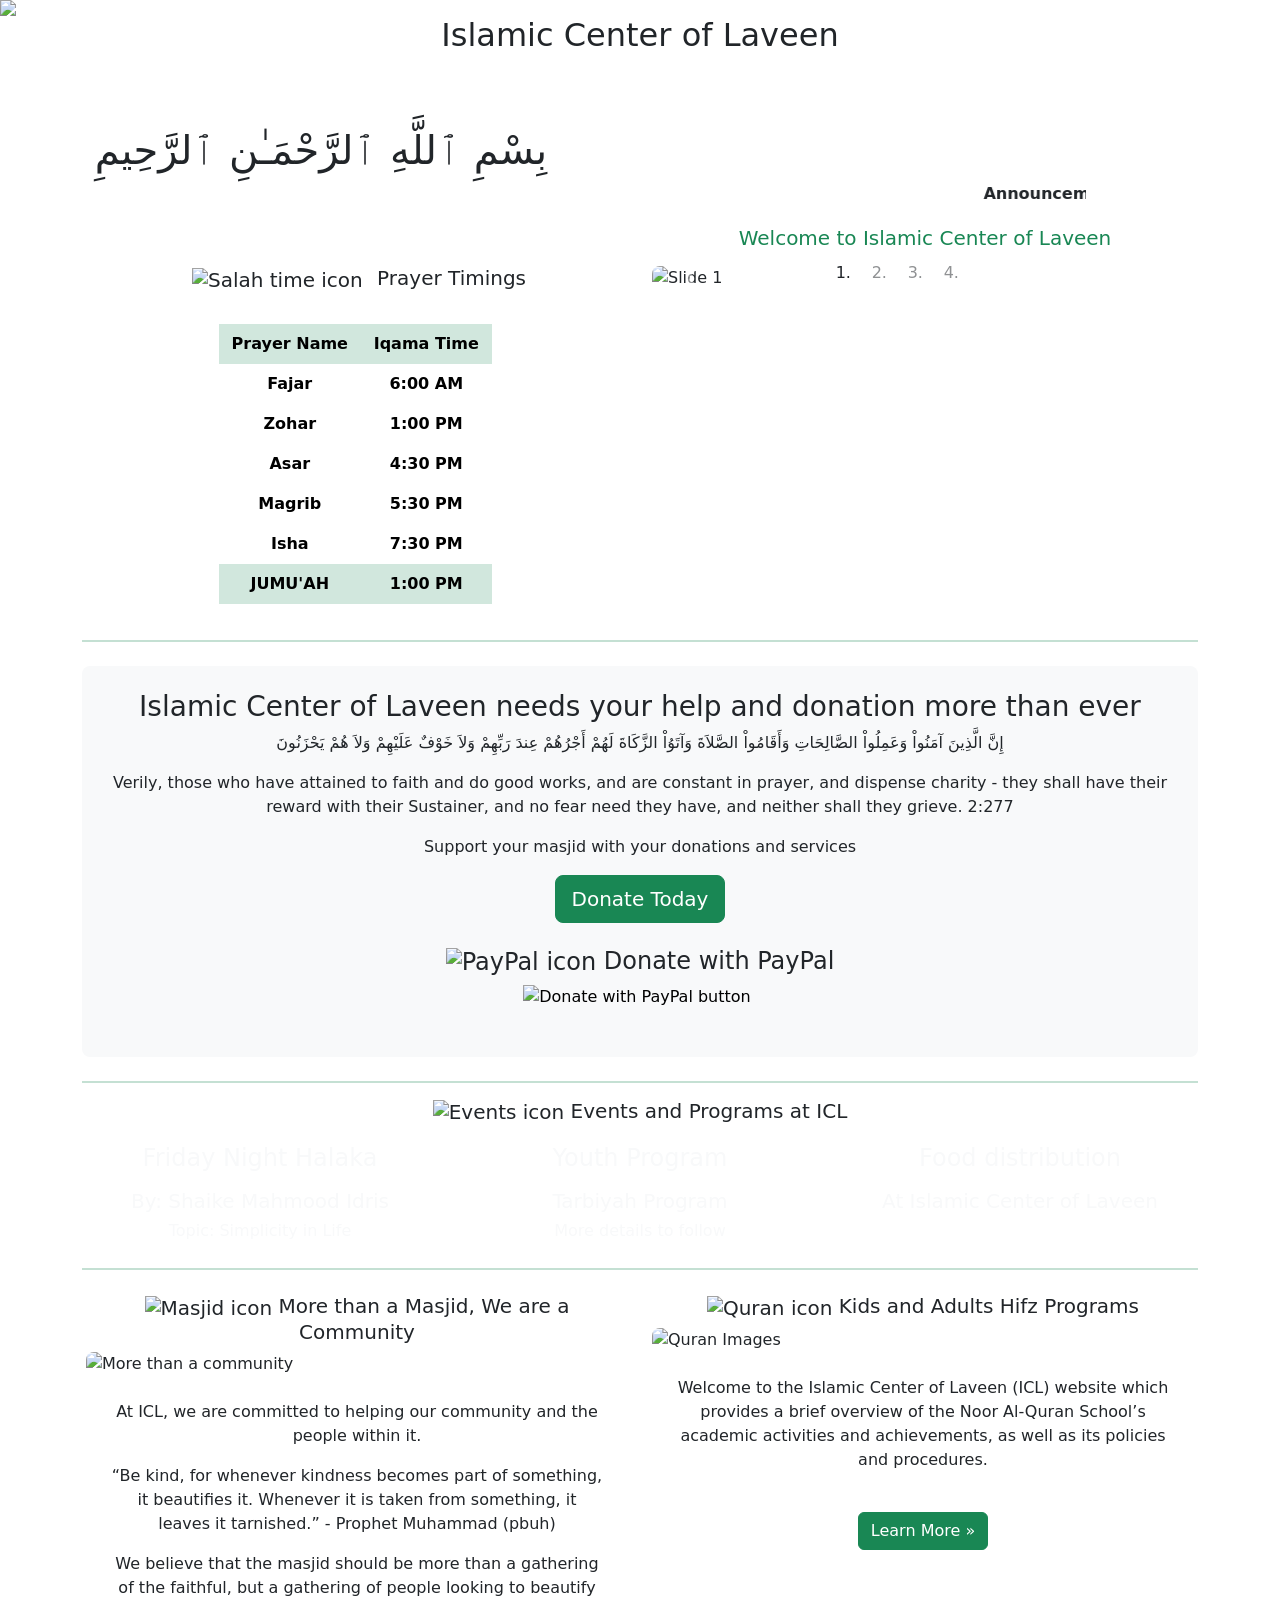
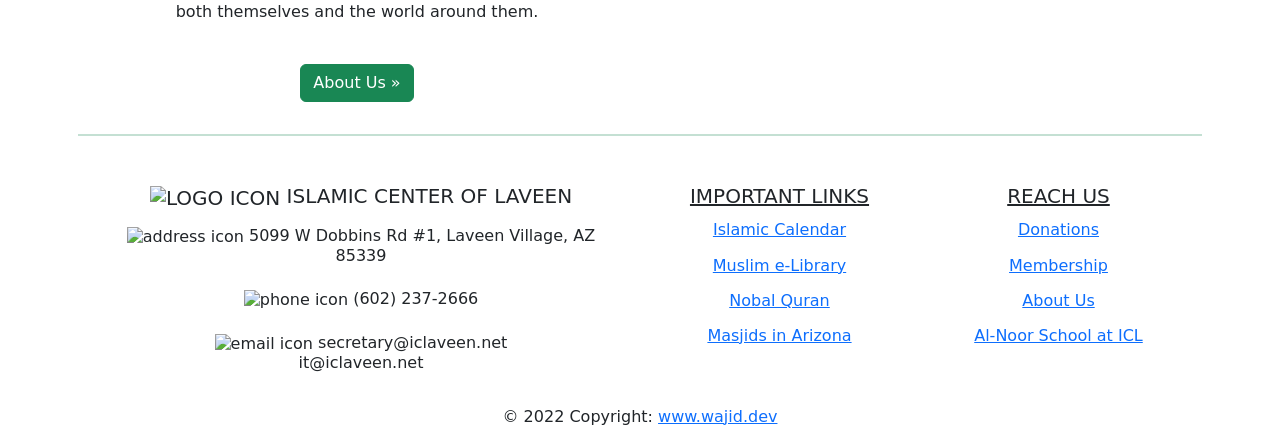
==== index.html @ 24e3ed31 "v1 changes" ====
<!DOCTYPE html>
<html lang="en">

<head>
    <meta charset="utf-8">
    <meta name="viewport" content="width=device-width, initial-scale=1">
    <title>ICL:Home</title>
    <link rel="stylesheet" href="css/style.css" />
    <link href="https://cdn.jsdelivr.net/npm/bootstrap@5.0.2/dist/css/bootstrap.min.css" rel="stylesheet">
    <script src="https://cdn.jsdelivr.net/npm/bootstrap@5.0.2/dist/js/bootstrap.bundle.min.js"></script>
    <!-- jquery file -->
    <script src="https://ajax.googleapis.com/ajax/libs/jquery/3.5.1/jquery.min.js"></script>
    <!-- jquery-hijri-date file -->
    <script src="js/node_modules/jquery-hijri-date/jquery.hijri.date.min.js"></script>
    <!-- my JS file-->
    <script src="js/myjs.js"></script>
    <script src="js/prayerTime.js"></script>
    <meta http-equiv="Cache-Control" content="no-cache, no-store, must-revalidate" />
    <meta http-equiv="Pragma" content="no-cache" />
    <meta http-equiv="Expires" content="0" />


</head>

<body>
    <div class="nav-body">
        <div href="index.html" class="navbar-brand">
            <img class="logo mx-auto d-block" src="images/logo.jpg">
        </div>
        <div>
            <h2 class="text-center logo-text">Islamic Center of Laveen </h2>
        </div>
        <div class="m-2">
            <nav class="navbar navbar-expand-lg  navbar-dark bg-transparent">
                <div class="container-fluid">
                    <button type="button" class="navbar-toggler mx-auto" data-bs-toggle="collapse"
                        data-bs-target="#navbarCollapse">
                        <span class="navbar-toggler-icon"></span>
                    </button>
                    <div class="collapse navbar-collapse" id="navbarCollapse">
                        <div class="navbar-nav mx-auto ">
                            <a href="index.html" class="nav-item nav-link text-center  px-3 active">Home</a>
                            <a href="Education.html" class="nav-item nav-link text-center px-3 active">Education</a>
                            <a href="Events.html" class="nav-item nav-link  text-center px-3 active">Events</a>
                            <a href="Donation.html" class="nav-item nav-link text-center px-3 active">Donations</a>
                            <a href="Contactus.html" class="nav-item nav-link text-center bg-green px-3 active">Contact
                                Us</a>
                            <a href="Construction.html"
                                class="nav-item nav-link text-center bg-green px-3 active">Construction Updates</a>
                            </a>
                        </div>
                    </div>
                </div>
            </nav>
        </div>
    </div>

    <div class="container">

        <div class="bismi">
            <h1> بِسْمِ ٱللَّهِ ٱلرَّحْمَـٰنِ ٱلرَّحِيمِ </h1>
        </div>

        <div class="my-2">
            <marquee class="news" width="90%" direction="left" height="25px" scrollamount="5">
                <div>
                    <b class="text-red">Announcements:</b>
                    1. Friday Night Halaka every Friday after Isha
                    2. Youth Program this Saturday
                    3. There is a change in Iqama times
                </div>
            </marquee>
        </div>
    </div>
    <div class="container-lg my-2">
        <div class="row">

            <div class="col-md-6">
                <div class="w-60 h-100 rounded-3 ">
                    <div class="py-1">
                        <!-- Hijiri Date jquery element-->
                        <div class="date text-center my-date py-2"></div>
                        <div class="date text-center" id="today-date"></div>

                        <h5 class="text-center py-4">
                            <img src="images/time.png" class="icon px-2" alt="Salah time icon">
                            Prayer Timings
                        </h5>

                        <div class="col-md-6 mx-auto">
                            <table class="table table-borderless text-center ">
                                <thead>
                                    <tr class="table-success">
                                        <th>Prayer Name</th>
                                        <th>Iqama Time</th>
                                    </tr>
                                </thead>
                                <tbody>
                                    <tr>
                                        <th>Fajar</th>
                                        <th id="fazar"></th>
                                    </tr>
                                    <tr>
                                        <th>Zohar</th>
                                        <th id="zohar"></th>
                                    </tr>
                                    <tr>
                                        <th>Asar</th>
                                        <th id="asar"></th>
                                    </tr>
                                    <tr>
                                        <th>Magrib</th>
                                        <th id="magrib"></th>
                                    </tr>
                                    <tr>
                                        <th>Isha</th>
                                        <th id="isha"></th>
                                    </tr>
                                    <tr class="table-success">
                                        <th>JUMU'AH </th>
                                        <th>1:00 PM</th>
                                    </tr>
                                </tbody>
                            </table>
                        </div>
                    </div>
                </div>

            </div>

            <div class="col-md-6">
                <div class="w-60 h-100 rounded-3 ">
                    <h5 class="text-center text-success py-1 ">
                        <span class="double">Welcome to Islamic Center of Laveen</span>
                    </h5>
                    <div class="py-1">
                        <div id="myCarousel" class="carousel slide" data-bs-ride="carousel">
                            <!-- Carousel indicators -->
                            <ol class="carousel-indicators">
                                <li data-bs-target="#myCarousel" data-bs-slide-to="0" class="active"></li>
                                <li data-bs-target="#myCarousel" data-bs-slide-to="1"></li>
                                <li data-bs-target="#myCarousel" data-bs-slide-to="2"></li>
                                <li data-bs-target="#myCarousel" data-bs-slide-to="3"></li>
                            </ol>

                            <!-- Wrapper for carousel items -->
                            <div class="carousel-inner">
                                <div class="carousel-item  active">
                                    <img src="masjid-pics/slide1.jpeg" class="d-block w-100 slide rounded-3"
                                        alt="Slide 1">
                                    <h3 class="carousel-caption shadow-sm p-3 mb-5 bg-light text-dark rounded">Daily
                                        Five
                                        Time
                                        Paryers </h3>
                                </div>
                                <div class="carousel-item">
                                    <img src="masjid-pics/slide2.jpeg" class="d-block  w-100 slide rounded-3"
                                        alt="Slide 2">
                                    <h3 class="carousel-caption shadow-sm p-3 mb-5 bg-light text-dark rounded"> Kids and
                                        Adults
                                        Quran Hifz Programs </h3>
                                </div>
                                <div class="carousel-item">
                                    <img src="masjid-pics/slide3.jpeg" class="d-block  w-100 slide rounded-3"
                                        alt="Slide 3">
                                    <h3 class="carousel-caption shadow-sm p-3 mb-5 bg-light text-dark rounded"> Sunday
                                        School
                                    </h3>
                                </div>
                                <div class="carousel-item">
                                    <img src="masjid-pics/slide4.jpeg" class="d-block  w-100 slide rounded-3"
                                        alt="Slide 4">
                                    <h3 class="carousel-caption shadow-sm p-3 mb-5 bg-light text-dark rounded">
                                        Dedicated
                                        Imam
                                    </h3>
                                </div>
                            </div>

                            <!-- Carousel controls -->
                            <a class="carousel-control-prev" href="#myCarousel" data-bs-slide="prev">
                                <span class="carousel-control-prev-icon"></span>
                            </a>
                            <a class="carousel-control-next" href="#myCarousel" data-bs-slide="next">
                                <span class="carousel-control-next-icon"></span>
                            </a>
                        </div>
                    </div>
                </div>
            </div>

        </div>
        <hr class="bg-danger border-2 border-top border-success">
    </div>

    <div class="container">
        <div class="p-4 my-4 bg-light rounded-3">
            <h3 class="text-center">Islamic Center of Laveen needs your help and donation more than ever</h3>
            <p class="text-center"> إِنَّ الَّذِينَ آمَنُواْ وَعَمِلُواْ الصَّالِحَاتِ وَأَقَامُواْ الصَّلاَةَ وَآتَوُاْ
                الزَّكَاةَ لَهُمْ أَجْرُهُمْ عِندَ رَبِّهِمْ وَلاَ خَوْفٌ عَلَيْهِمْ وَلاَ هُمْ يَحْزَنُونَ</p>
            <p class="text-center">Verily, those who have attained to faith and do good works, and are constant in
                prayer, and dispense charity - they shall have their reward with their Sustainer, and no fear need they
                have, and neither shall they grieve. 2:277</p>
            <p class="text-center"> Support your masjid with your donations and services</p>
            <div class="col text-center">
                <a href="https://us.mohid.co/az/phoenix/icnev/masjid/online/donation" target="_blank"
                    class="btn btn-success btn-lg">Donate
                    Today</a>
            </div>
            <div class="row p-4">
                <h4 class="text-center">
                    <img src="images/paypal.png" class="icon" alt="PayPal icon">
                    Donate with PayPal
                </h4>
                <div class="text-center">
                    <form action="https://www.paypal.com/cgi-bin/webscr" method="post" target="_top">

                        <!-- Saved buttons use the "secure click" command -->
                        <input type="hidden" name="cmd" value="_s-xclick">

                        <!-- Saved buttons are identified by their button IDs -->
                        <input type="hidden" name="hosted_button_id" value="108117">

                        <!-- Saved buttons display an appropriate button image. -->
                        <input type="image" src="https://www.paypalobjects.com/en_US/i/btn/btn_donateCC_LG.gif"
                            border="0" name="submit" title="PayPal - The safer, easier way to pay online!"
                            alt="Donate with PayPal button" />
                        <img alt="" border="0" src="https://www.paypal.com/en_US/i/scr/pixel.gif" width="1"
                            height="1" />

                    </form>
                </div>
            </div>
        </div>
        <hr class="bg-danger border-2 border-top border-success">
    </div>

    <!-- Event details -->
    <div class="container ">
        <!--Row with three equal columns-->
        <div class="row">
            <h5 class="text-center">
                <img src="images/events.png" class="icon" alt="Events icon">
                Events and Programs at ICL
            </h5>
            <div class="col-lg-4 p-1">
                <div class=" colum-1">
                    <div class="text-center text-light">
                        <h4 class="p-2">Friday Night Halaka</h4>
                        <p class="h5">By: Shaike Mahmood Idris</p>
                        <p class="h6">Topic: Simplicity in Life</p>
                        <div class="h5" id="nextFriday"></div>
                    </div>
                </div>
            </div>
            <div class="col-lg-4 p-1">
                <div class="colum-2">
                    <div class="text-center text-light">
                        <h4 class="p-2">Youth Program</h4>
                        <p class="h5">Tarbiyah Program</p>
                        <p class="h6">More details to follow</p>
                        <div class="h5" id="nextSaturday"></div>
                    </div>
                </div>
            </div>
            <div class="col-lg-4 p-1">
                <div class="colum-1 ">
                    <div class="text-center text-light">
                        <h4 class="p-2">Food distribution</h4>
                        <p class="h5">At Islamic Center of Laveen</p>

                        <div class="h5" id="nextSunday"></div>
                    </div>
                </div>
            </div>
        </div>
        <hr class="bg-danger border-2 border-top border-success">
    </div>

    <div class="container p-2">
        <div class="row g-4 px-2">

            <div class="col-md-6 ">
                <h5 class="text-center">
                    <img src="images/mosque.png" class="icon" alt="Masjid icon">
                    More than a Masjid, We are a Community
                </h5>
                <img src="masjid-pics/slide2.jpeg" class="img-fluid rounded-3" alt="More than a community">
                <div class="text-center g-4 p-4">
                    <p>At ICL, we are committed to helping our community and the people within it. </p>
                    <p>“Be kind, for whenever kindness becomes part of something, it beautifies it. Whenever it is taken
                        from something, it leaves it tarnished.” - Prophet Muhammad (pbuh)</p>
                    <p>We believe that the masjid should be more than a gathering of the faithful, but a gathering of
                        people
                        looking to beautify both themselves and the world around them.</p>
                </div>

                <div class="col text-center">
                    <p><a href="AboutUs.html" class="btn btn-success">About Us &raquo;</a></p>
                </div>
            </div>

            <div class="col-md-6 ">
                <h5 class="text-center">
                    <img src="images/quranicon.png" class="icon" alt="Quran icon">
                    Kids and Adults Hifz Programs
                </h5>
                <img src="masjid-pics/quran.jpeg" class="img-fluid rounded-3" alt="Quran Images">
                <div class="text-center g-4 p-4">
                    <p>Welcome to the Islamic Center of Laveen (ICL) website which provides a brief overview of the Noor
                        Al-Quran School’s academic
                        activities and achievements, as well as its policies and procedures.</p>
                </div>
                <div class="col text-center">
                    <p><a href="Education.html" class="btn btn-success">Learn More &raquo;</a></p>
                </div>
            </div>

        </div>
        <hr class="bg-danger border-2 border-top border-success">
    </div>

    <div class="container foot">
        <!-- Footer -->
        <footer class="page-footer font-small blue pt-4">

            <!-- Footer Links -->
            <div class="container-fluid text-center text-md-left">

                <button onclick="topFunction()" id="myBtn" title="Go to top">Top</button>

                <!-- Grid row -->
                <div class="row">

                    <!-- Grid column -->
                    <div class="col-md-6 mt-md-0 mt-3">

                        <!-- Content -->
                        <h5 class="text-uppercase ">
                            <img src="images/logo.jpg" class="fimage" alt="logo icon">
                            Islamic Center of Laveen
                        </h5>
                        <p class="h6 p-2">
                            <img src="images/address.png" class="fimage" alt="address icon">
                            5099 W Dobbins Rd #1, Laveen Village, AZ 85339
                        </p>
                        <p class="h6 p-2">
                            <img src="images/phone.png" class="fimage" alt="phone icon">
                            (602) 237-2666
                        </p>
                        <p class="h6 p-2">
                            <img src="images/email.png" class="fimage" alt="email icon">
                            secretary@iclaveen.net </br> it@iclaveen.net
                        </p>

                    </div>
                    <!-- Grid column -->

                    <hr class="clearfix w-100 d-md-none pb-3">

                    <!-- Grid column -->
                    <div class="col-md-3 mb-md-0 mb-3">

                        <!-- Links -->
                        <h5 class="text-uppercase text-decoration-underline">Important links</h5>

                        <ul class="list-unstyled">
                            <li class="p-1 h6">
                                <a class="flink" href="https://www.islamicfinder.org/islamic-calendar/">Islamic
                                    Calendar</a>
                            </li>
                            <li class="p-1 h6">
                                <a class="flink" href="https://www.muslim-library.com/?lang=English">Muslim
                                    e-Library</a>
                            </li>
                            <li class="p-1 h6">
                                <a class="flink" href="https://quran.com/">Nobal Quran</a>
                            </li>
                            <li class="p-1 h6">
                                <a class="flink"
                                    href="https://www.azmuslims.org/list-of-mosques-in-arizona.html">Masjids in
                                    Arizona</a>
                            </li>
                        </ul>

                    </div>
                    <!-- Grid column -->

                    <!-- Grid column -->
                    <div class="col-md-3 mb-md-0 mb-3">

                        <!-- Links -->
                        <h5 class="text-uppercase text-decoration-underline">Reach Us</h5>

                        <ul class="list-unstyled">
                            <li class="p-1 h6">
                                <a class="flink" href="Donation.html">Donations</a>
                            </li>
                            <li class="p-1 h6">
                                <a class="flink" href="Membership.html">Membership</a>
                            </li>
                            <li class="p-1 h6">
                                <a class="flink" href="AboutUs.html">About Us</a>
                            </li>
                            <li class="p-1 h6">
                                <a class="flink" href="Education.html">Al-Noor School at ICL </a>
                            </li>
                        </ul>

                    </div>
                    <!-- Grid column -->

                </div>
                <!-- Grid row -->

            </div>
            <!-- Footer Links -->

            <!-- Copyright -->
            <div class="footer-copyright text-center py-3">© 2022 Copyright:
                <a href="https://Wajid.dev/"> www.wajid.dev</a>
            </div>
            <!-- Copyright -->

        </footer>
        <!-- Footer -->
    </div>

</body>

</html>
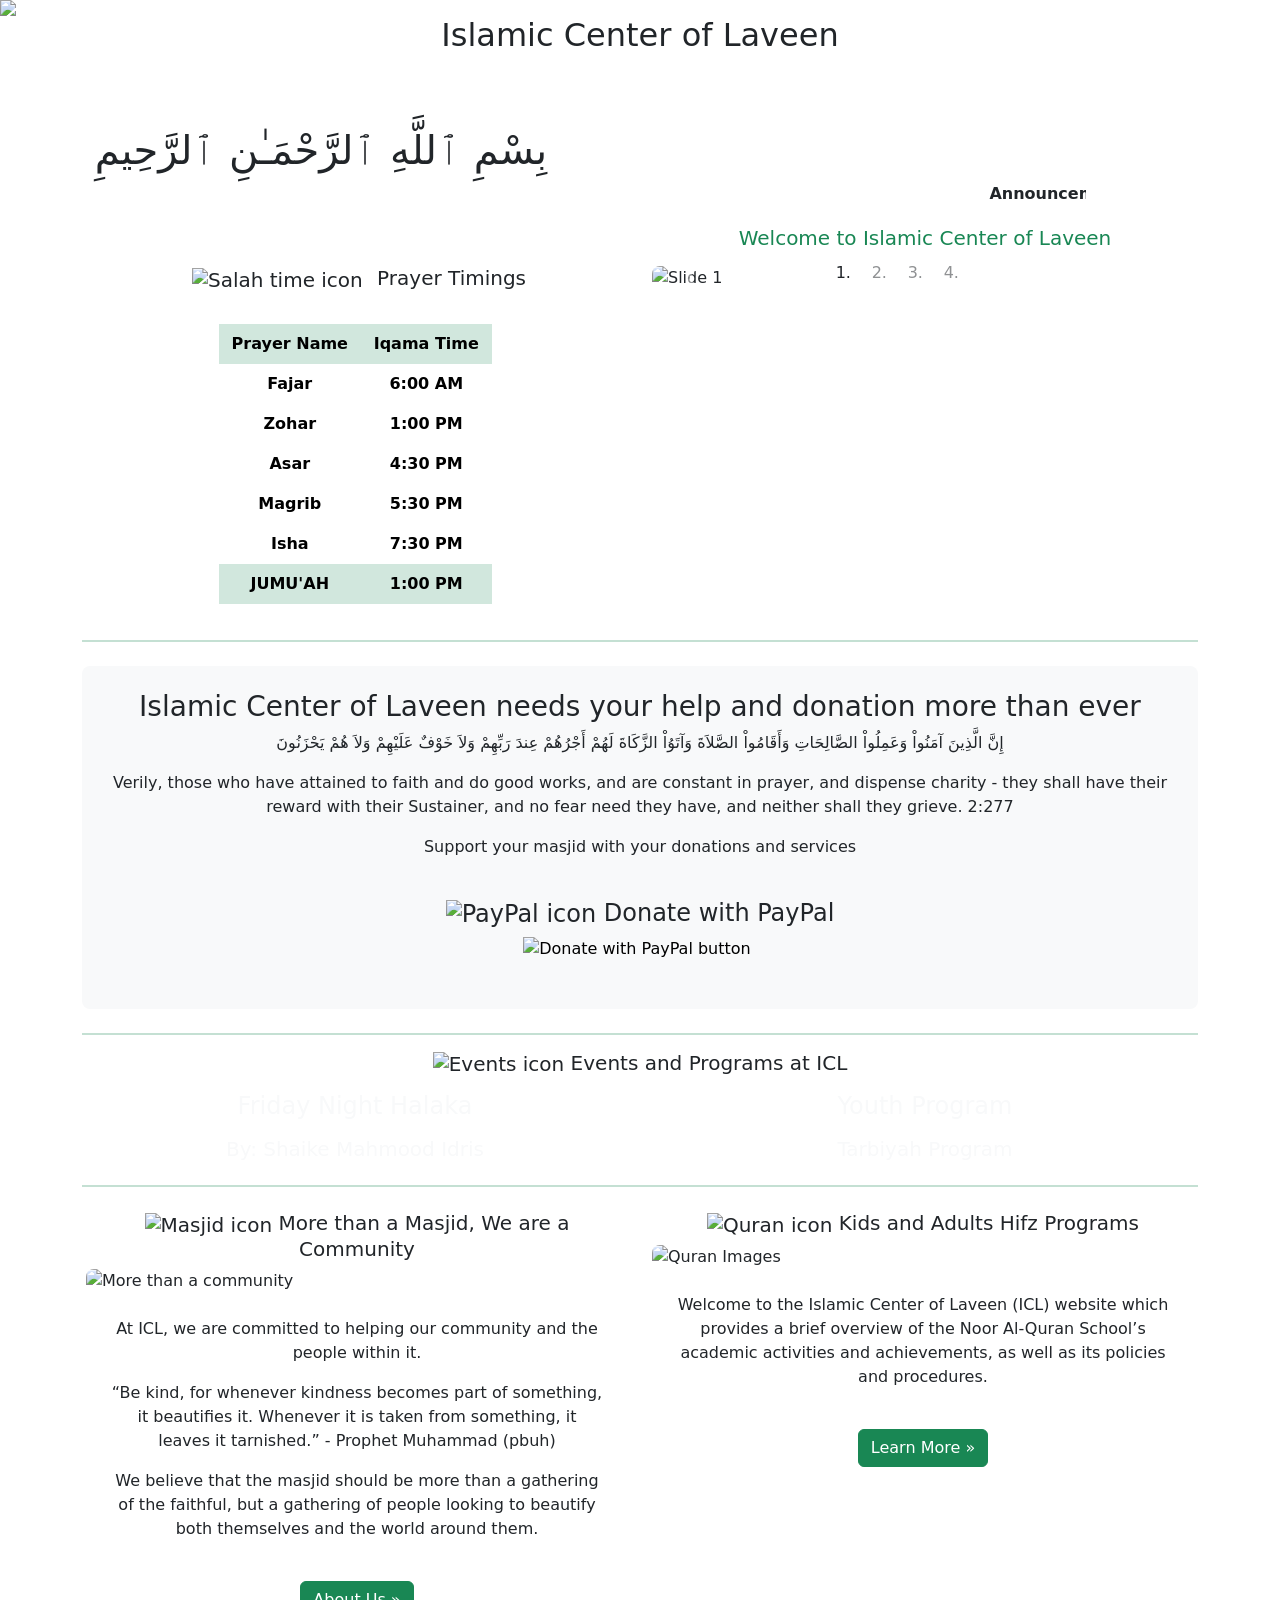
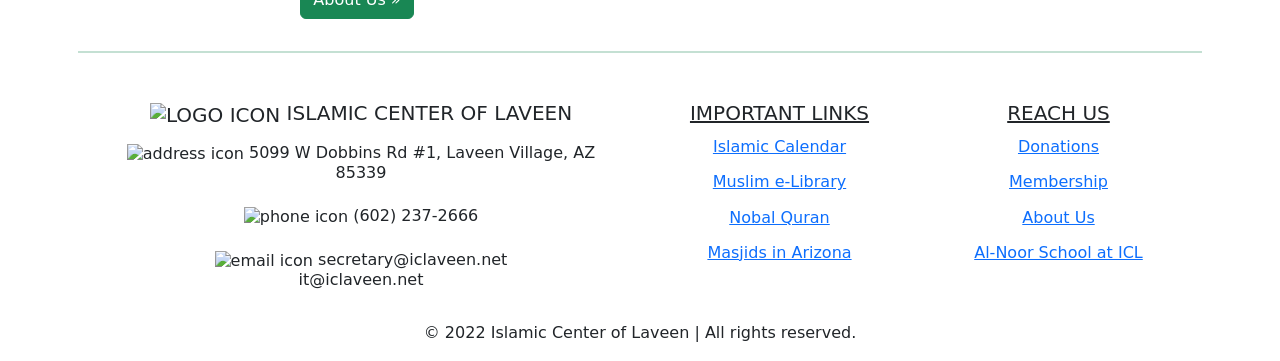
==== commit fe354e3b: "copy right footer changes and removing mohid section from main screen" ====
--- a/index.html
+++ b/index.html
@@ -202,11 +202,6 @@
                 prayer, and dispense charity - they shall have their reward with their Sustainer, and no fear need they
                 have, and neither shall they grieve. 2:277</p>
             <p class="text-center"> Support your masjid with your donations and services</p>
-            <div class="col text-center">
-                <a href="https://us.mohid.co/az/phoenix/icnev/masjid/online/donation" target="_blank"
-                    class="btn btn-success btn-lg">Donate
-                    Today</a>
-            </div>
             <div class="row p-4">
                 <h4 class="text-center">
                     <img src="images/paypal.png" class="icon" alt="PayPal icon">
@@ -243,33 +238,21 @@
                 <img src="images/events.png" class="icon" alt="Events icon">
                 Events and Programs at ICL
             </h5>
-            <div class="col-lg-4 p-1">
+            <div class="col-md-6">
                 <div class=" colum-1">
                     <div class="text-center text-light">
                         <h4 class="p-2">Friday Night Halaka</h4>
                         <p class="h5">By: Shaike Mahmood Idris</p>
-                        <p class="h6">Topic: Simplicity in Life</p>
                         <div class="h5" id="nextFriday"></div>
                     </div>
                 </div>
             </div>
-            <div class="col-lg-4 p-1">
+            <div class="col-md-6">
                 <div class="colum-2">
                     <div class="text-center text-light">
                         <h4 class="p-2">Youth Program</h4>
                         <p class="h5">Tarbiyah Program</p>
-                        <p class="h6">More details to follow</p>
                         <div class="h5" id="nextSaturday"></div>
-                    </div>
-                </div>
-            </div>
-            <div class="col-lg-4 p-1">
-                <div class="colum-1 ">
-                    <div class="text-center text-light">
-                        <h4 class="p-2">Food distribution</h4>
-                        <p class="h5">At Islamic Center of Laveen</p>
-
-                        <div class="h5" id="nextSunday"></div>
                     </div>
                 </div>
             </div>
@@ -417,8 +400,7 @@
             <!-- Footer Links -->
 
             <!-- Copyright -->
-            <div class="footer-copyright text-center py-3">© 2022 Copyright:
-                <a href="https://Wajid.dev/"> www.wajid.dev</a>
+            <div class="footer-copyright text-center py-3">© 2022 Islamic Center of Laveen | All rights reserved.
             </div>
             <!-- Copyright -->
 
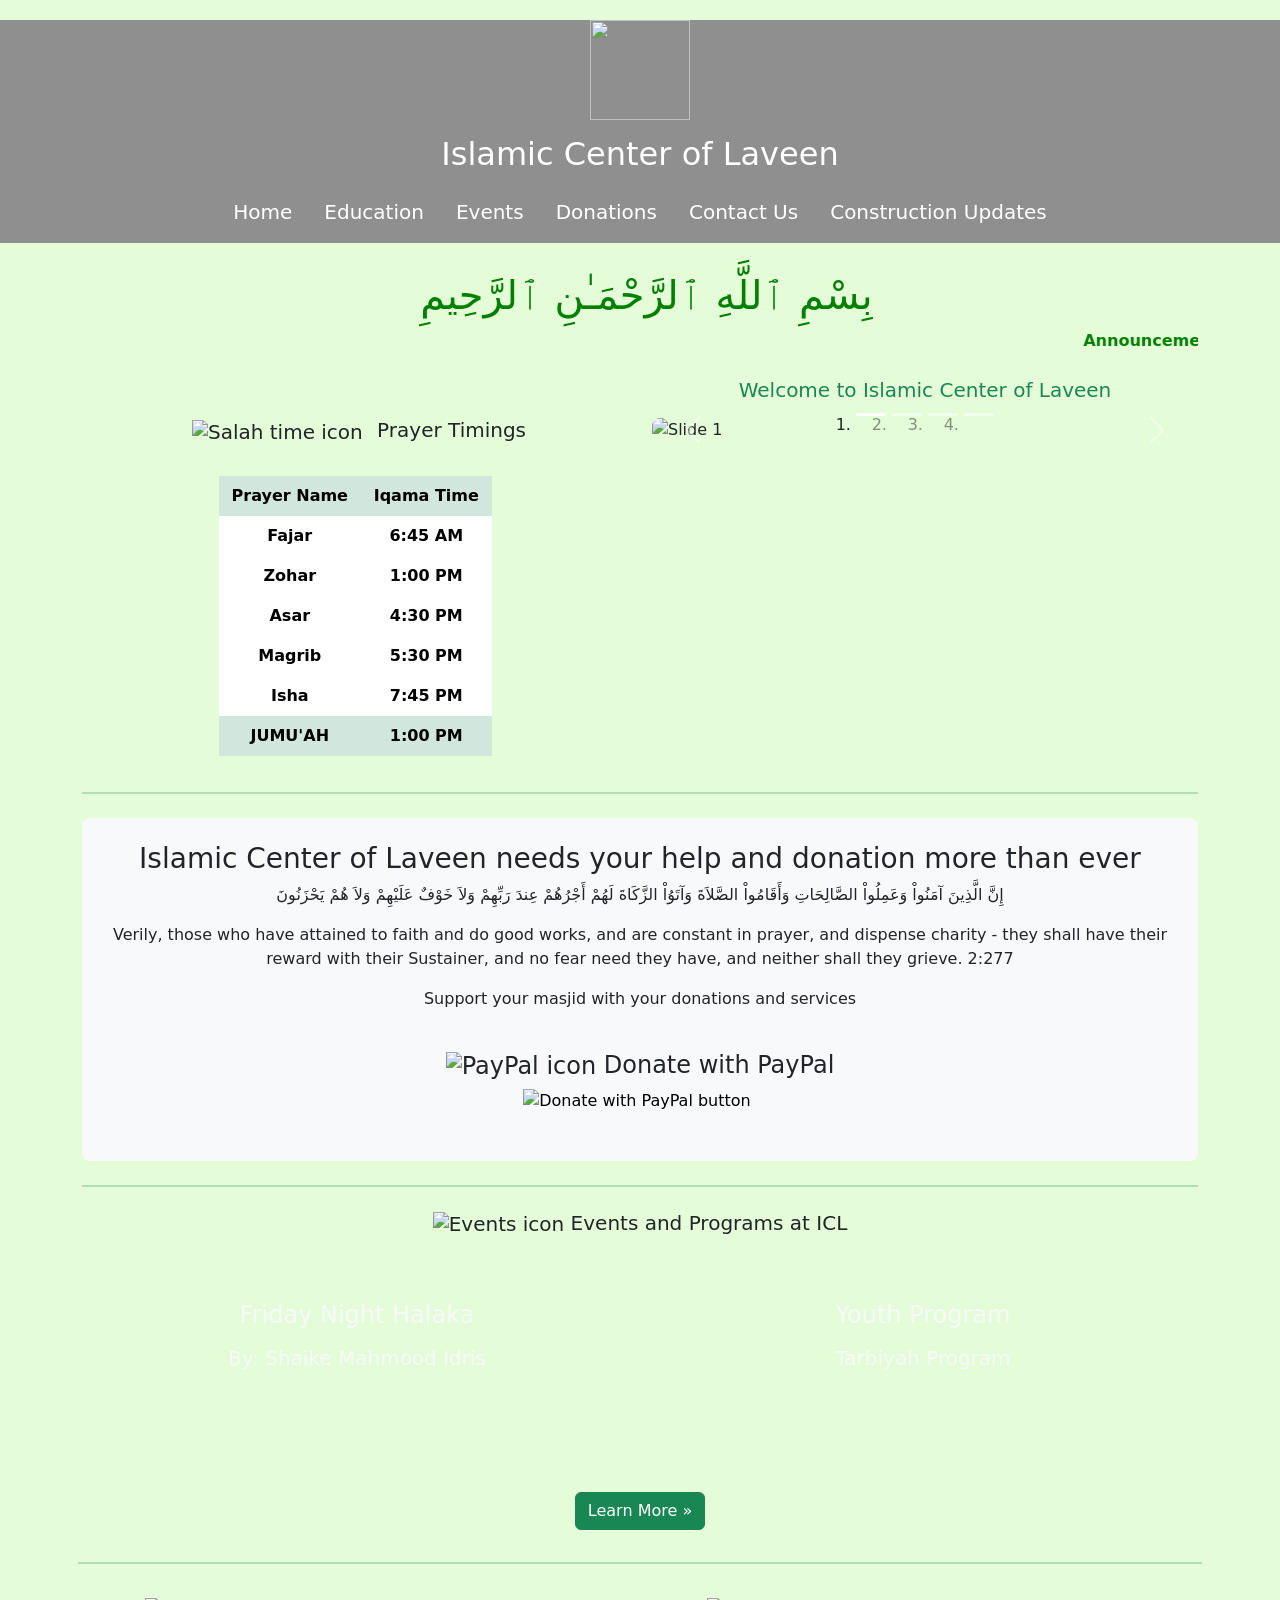
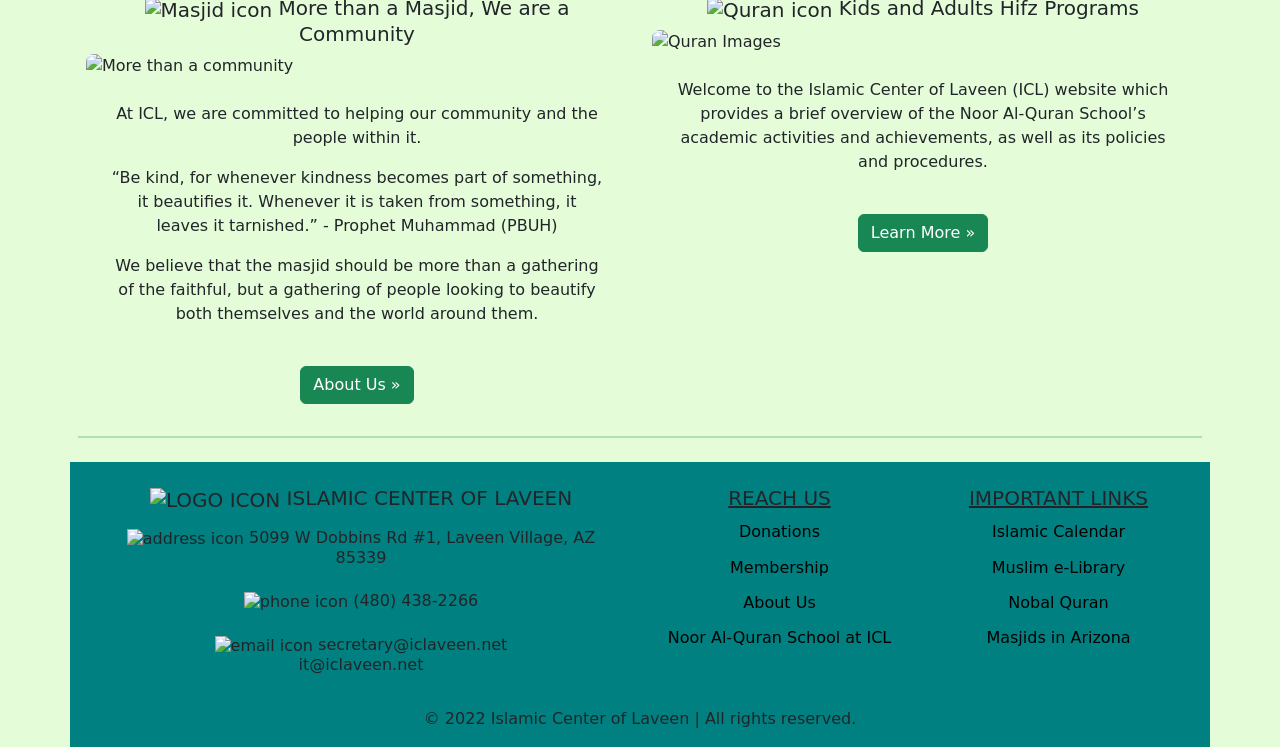
==== commit f08e1326: "Masjid lite website live" ====
--- a/index.html
+++ b/index.html
@@ -10,15 +10,14 @@
     <script src="https://cdn.jsdelivr.net/npm/bootstrap@5.0.2/dist/js/bootstrap.bundle.min.js"></script>
     <!-- jquery file -->
     <script src="https://ajax.googleapis.com/ajax/libs/jquery/3.5.1/jquery.min.js"></script>
-    <!-- jquery-hijri-date file -->
+    <!-- jquery-hijra-date file -->
     <script src="js/node_modules/jquery-hijri-date/jquery.hijri.date.min.js"></script>
     <!-- my JS file-->
     <script src="js/myjs.js"></script>
     <script src="js/prayerTime.js"></script>
     <meta http-equiv="Cache-Control" content="no-cache, no-store, must-revalidate" />
     <meta http-equiv="Pragma" content="no-cache" />
-    <meta http-equiv="Expires" content="0" />
-
+    <meta http-equiv="Expires" content="-1" />
 
 </head>
 
@@ -43,11 +42,8 @@
                             <a href="Education.html" class="nav-item nav-link text-center px-3 active">Education</a>
                             <a href="Events.html" class="nav-item nav-link  text-center px-3 active">Events</a>
                             <a href="Donation.html" class="nav-item nav-link text-center px-3 active">Donations</a>
-                            <a href="Contactus.html" class="nav-item nav-link text-center bg-green px-3 active">Contact
-                                Us</a>
-                            <a href="Construction.html"
-                                class="nav-item nav-link text-center bg-green px-3 active">Construction Updates</a>
-                            </a>
+                            <a href="Contactus.html" class="nav-item nav-link text-center bg-green px-3 active">Contact Us</a>
+                            <a href="Construction.html" class="nav-item nav-link text-center bg-green px-3 active">Construction Updates</a>
                         </div>
                     </div>
                 </div>
@@ -65,12 +61,13 @@
             <marquee class="news" width="90%" direction="left" height="25px" scrollamount="5">
                 <div>
                     <b class="text-red">Announcements:</b>
-                    1. Friday Night Halaka every Friday after Isha
-                    2. Youth Program this Saturday
+                    1. Halaka every Friday after Isha
+                    2. Youth Program every Saturday after Isha
                     3. There is a change in Iqama times
                 </div>
             </marquee>
         </div>
+
     </div>
     <div class="container-lg my-2">
         <div class="row">
@@ -78,7 +75,7 @@
             <div class="col-md-6">
                 <div class="w-60 h-100 rounded-3 ">
                     <div class="py-1">
-                        <!-- Hijiri Date jquery element-->
+                        <!-- Hijra Date jquery element-->
                         <div class="date text-center my-date py-2"></div>
                         <div class="date text-center" id="today-date"></div>
 
@@ -148,32 +145,22 @@
                                 <div class="carousel-item  active">
                                     <img src="masjid-pics/slide1.jpeg" class="d-block w-100 slide rounded-3"
                                         alt="Slide 1">
-                                    <h3 class="carousel-caption shadow-sm p-3 mb-5 bg-light text-dark rounded">Daily
-                                        Five
-                                        Time
-                                        Paryers </h3>
+                                    <h3 class="carousel-caption shadow-sm p-3 mb-5 bg-light text-dark rounded">Daily Five Time Prayers </h3>
                                 </div>
                                 <div class="carousel-item">
                                     <img src="masjid-pics/slide2.jpeg" class="d-block  w-100 slide rounded-3"
                                         alt="Slide 2">
-                                    <h3 class="carousel-caption shadow-sm p-3 mb-5 bg-light text-dark rounded"> Kids and
-                                        Adults
-                                        Quran Hifz Programs </h3>
+                                    <h3 class="carousel-caption shadow-sm p-3 mb-5 bg-light text-dark rounded"> Kids and Adults Quran Hifz Programs </h3>
                                 </div>
                                 <div class="carousel-item">
                                     <img src="masjid-pics/slide3.jpeg" class="d-block  w-100 slide rounded-3"
                                         alt="Slide 3">
-                                    <h3 class="carousel-caption shadow-sm p-3 mb-5 bg-light text-dark rounded"> Sunday
-                                        School
-                                    </h3>
+                                    <h3 class="carousel-caption shadow-sm p-3 mb-5 bg-light text-dark rounded"> Sunday School </h3>
                                 </div>
                                 <div class="carousel-item">
                                     <img src="masjid-pics/slide4.jpeg" class="d-block  w-100 slide rounded-3"
                                         alt="Slide 4">
-                                    <h3 class="carousel-caption shadow-sm p-3 mb-5 bg-light text-dark rounded">
-                                        Dedicated
-                                        Imam
-                                    </h3>
+                                    <h3 class="carousel-caption shadow-sm p-3 mb-5 bg-light text-dark rounded"> Dedicated Imam </h3>
                                 </div>
                             </div>
 
@@ -204,8 +191,7 @@
             <p class="text-center"> Support your masjid with your donations and services</p>
             <div class="row p-4">
                 <h4 class="text-center">
-                    <img src="images/paypal.png" class="icon" alt="PayPal icon">
-                    Donate with PayPal
+                    <img src="images/paypal.png" class="icon" alt="PayPal icon"> Donate with PayPal
                 </h4>
                 <div class="text-center">
                     <form action="https://www.paypal.com/cgi-bin/webscr" method="post" target="_top">
@@ -231,9 +217,9 @@
     </div>
 
     <!-- Event details -->
-    <div class="container ">
+    <div class="container p-2">
         <!--Row with three equal columns-->
-        <div class="row">
+        <div class="row g-4 px-2">
             <h5 class="text-center">
                 <img src="images/events.png" class="icon" alt="Events icon">
                 Events and Programs at ICL
@@ -256,7 +242,12 @@
                     </div>
                 </div>
             </div>
-        </div>
+
+            <div class="col text-center">
+                <p><a href="Events.html" class="btn btn-success">Learn More &raquo;</a></p>
+            </div>
+        </div>
+
         <hr class="bg-danger border-2 border-top border-success">
     </div>
 
@@ -272,7 +263,7 @@
                 <div class="text-center g-4 p-4">
                     <p>At ICL, we are committed to helping our community and the people within it. </p>
                     <p>“Be kind, for whenever kindness becomes part of something, it beautifies it. Whenever it is taken
-                        from something, it leaves it tarnished.” - Prophet Muhammad (pbuh)</p>
+                        from something, it leaves it tarnished.” - Prophet Muhammad (PBUH)</p>
                     <p>We believe that the masjid should be more than a gathering of the faithful, but a gathering of
                         people
                         looking to beautify both themselves and the world around them.</p>
@@ -329,7 +320,7 @@
                         </p>
                         <p class="h6 p-2">
                             <img src="images/phone.png" class="fimage" alt="phone icon">
-                            (602) 237-2666
+                            (480) 438-2266
                         </p>
                         <p class="h6 p-2">
                             <img src="images/email.png" class="fimage" alt="email icon">
@@ -340,6 +331,29 @@
                     <!-- Grid column -->
 
                     <hr class="clearfix w-100 d-md-none pb-3">
+                     <!-- Grid column -->
+                     <div class="col-md-3 mb-md-0 mb-3">
+
+                        <!-- Links -->
+                        <h5 class="text-uppercase text-decoration-underline">Reach Us</h5>
+
+                        <ul class="list-unstyled">
+                            <li class="p-1 h6">
+                                <a class="flink" href="Donation.html">Donations</a>
+                            </li>
+                            <li class="p-1 h6">
+                                <a class="flink" href="Membership.html">Membership</a>
+                            </li>
+                            <li class="p-1 h6">
+                                <a class="flink" href="AboutUs.html">About Us</a>
+                            </li>
+                            <li class="p-1 h6">
+                                <a class="flink" href="Education.html">Noor Al-Quran School at ICL </a>
+                            </li>
+                        </ul>
+
+                    </div>
+                    <!-- Grid column -->
 
                     <!-- Grid column -->
                     <div class="col-md-3 mb-md-0 mb-3">
@@ -369,30 +383,6 @@
                     </div>
                     <!-- Grid column -->
 
-                    <!-- Grid column -->
-                    <div class="col-md-3 mb-md-0 mb-3">
-
-                        <!-- Links -->
-                        <h5 class="text-uppercase text-decoration-underline">Reach Us</h5>
-
-                        <ul class="list-unstyled">
-                            <li class="p-1 h6">
-                                <a class="flink" href="Donation.html">Donations</a>
-                            </li>
-                            <li class="p-1 h6">
-                                <a class="flink" href="Membership.html">Membership</a>
-                            </li>
-                            <li class="p-1 h6">
-                                <a class="flink" href="AboutUs.html">About Us</a>
-                            </li>
-                            <li class="p-1 h6">
-                                <a class="flink" href="Education.html">Al-Noor School at ICL </a>
-                            </li>
-                        </ul>
-
-                    </div>
-                    <!-- Grid column -->
-
                 </div>
                 <!-- Grid row -->
 
--- a/css/style.css
+++ b/css/style.css
@@ -0,0 +1,183 @@
+body {
+  /*white back gound*/
+  background-color: #e4fdd8 !important;
+  /*green back gound*/
+  /*background-color: #a7c957; */
+  /* background-color:lightgrey; */
+
+
+}
+
+/* LOGO */
+.logo {
+  position: relative;
+  display: block;
+  width: 100px;
+  height: 100px;
+  margin-top: 20px;
+  margin-bottom: 15px;
+  margin-right: 20px;
+}
+
+.logo-text {
+  color: white;
+  text-align: center;
+  position: relative;
+
+}
+
+.logo-maintext {
+
+  color: white;
+  position: relative;
+
+}
+
+.short-nav {
+  position: relative;
+  text-align: center;
+  color: white;
+  font-size: 18Px;
+  padding-top: 20px;
+  padding-bottom: 20px;
+}
+
+.icon {
+  height: 30px;
+  width: 40px;
+  position: relative;
+
+}
+
+.fimage {
+  height: 25px;
+  width: 30px;
+  position: relative;
+}
+
+.colum-1 {
+  background-image: url("../images/colum1.jpeg");
+  height: 200px;
+  padding-top: 25px;
+  border-radius: 15px 15px 15px 15px;
+}
+
+.colum-2 {
+  background-image: url("../images/colum1.jpeg");
+  height: 200px;
+  padding-top: 25px;
+  border-radius: 15px 15px 15px 15px;
+}
+
+.colum-3 {
+  background-image: url("../images/colum3.jpeg");
+  height: 200px;
+  padding-top: 25px;
+  border-radius: 15px 15px 15px 15px;
+}
+
+.nav-item {
+  font-size: 20px !important;
+}
+
+.event-image {
+
+  width: 100%;
+  height: 100px;
+  border-radius: 15px 15px 15px 15px;
+}
+
+.text-red {
+  color: green;
+}
+
+.date {
+  color: green;
+  font-weight: bold;
+  padding-top: -10px;
+}
+
+a:link {
+  text-decoration: none;
+}
+
+/* mouse over link */
+a:hover {
+  background-color: green;
+  color: whitesmoke;
+}
+
+a.flink {
+  color: black;
+}
+
+.foot {
+  background-image: url('../images/green.jpeg');
+  background-color: teal;
+}
+
+#myBtn {
+  display: none;
+  position: fixed;
+  bottom: 20px;
+  right: 30px;
+  z-index: 99;
+  font-size: 18px;
+  border: none;
+  outline: none;
+  background-color: green;
+  color: white;
+  cursor: pointer;
+  padding: 15px;
+  border-radius: 4px;
+}
+
+#myBtn:hover {
+  background-color: maroon;
+}
+
+.bismi {
+  font-size: 36px;
+  width: 100%;
+  height: 40px;
+  text-align: center;
+  color: green;
+  padding-top: 20px;
+
+}
+
+.nav-body {
+  background-image: url('../images/header2.jpeg');
+  background-color: #cccccc;
+  background-position: center;
+  background-repeat: no-repeat;
+  background-size: cover !important;
+  position: relative;
+}
+
+.nav-body::before {
+  content: "";
+  position: absolute;
+  top: 0px;
+  right: 0px;
+  bottom: 0px;
+  left: 0px;
+  background-color: rgba(0, 0, 0, 0.3);
+}
+
+.news {
+  padding-top: 30px;
+  width: 100%;
+  height: 60px;
+}
+
+.navbar-dark .navbar-toggler-icon {
+  background-image: url('../images/menu.png') !important;
+}
+
+.double {
+  background-image: url('../images/reward.png');
+  background-position: 0 1.03em;
+  background-repeat: repeat-x;
+  background-size: 2px 6px;
+}
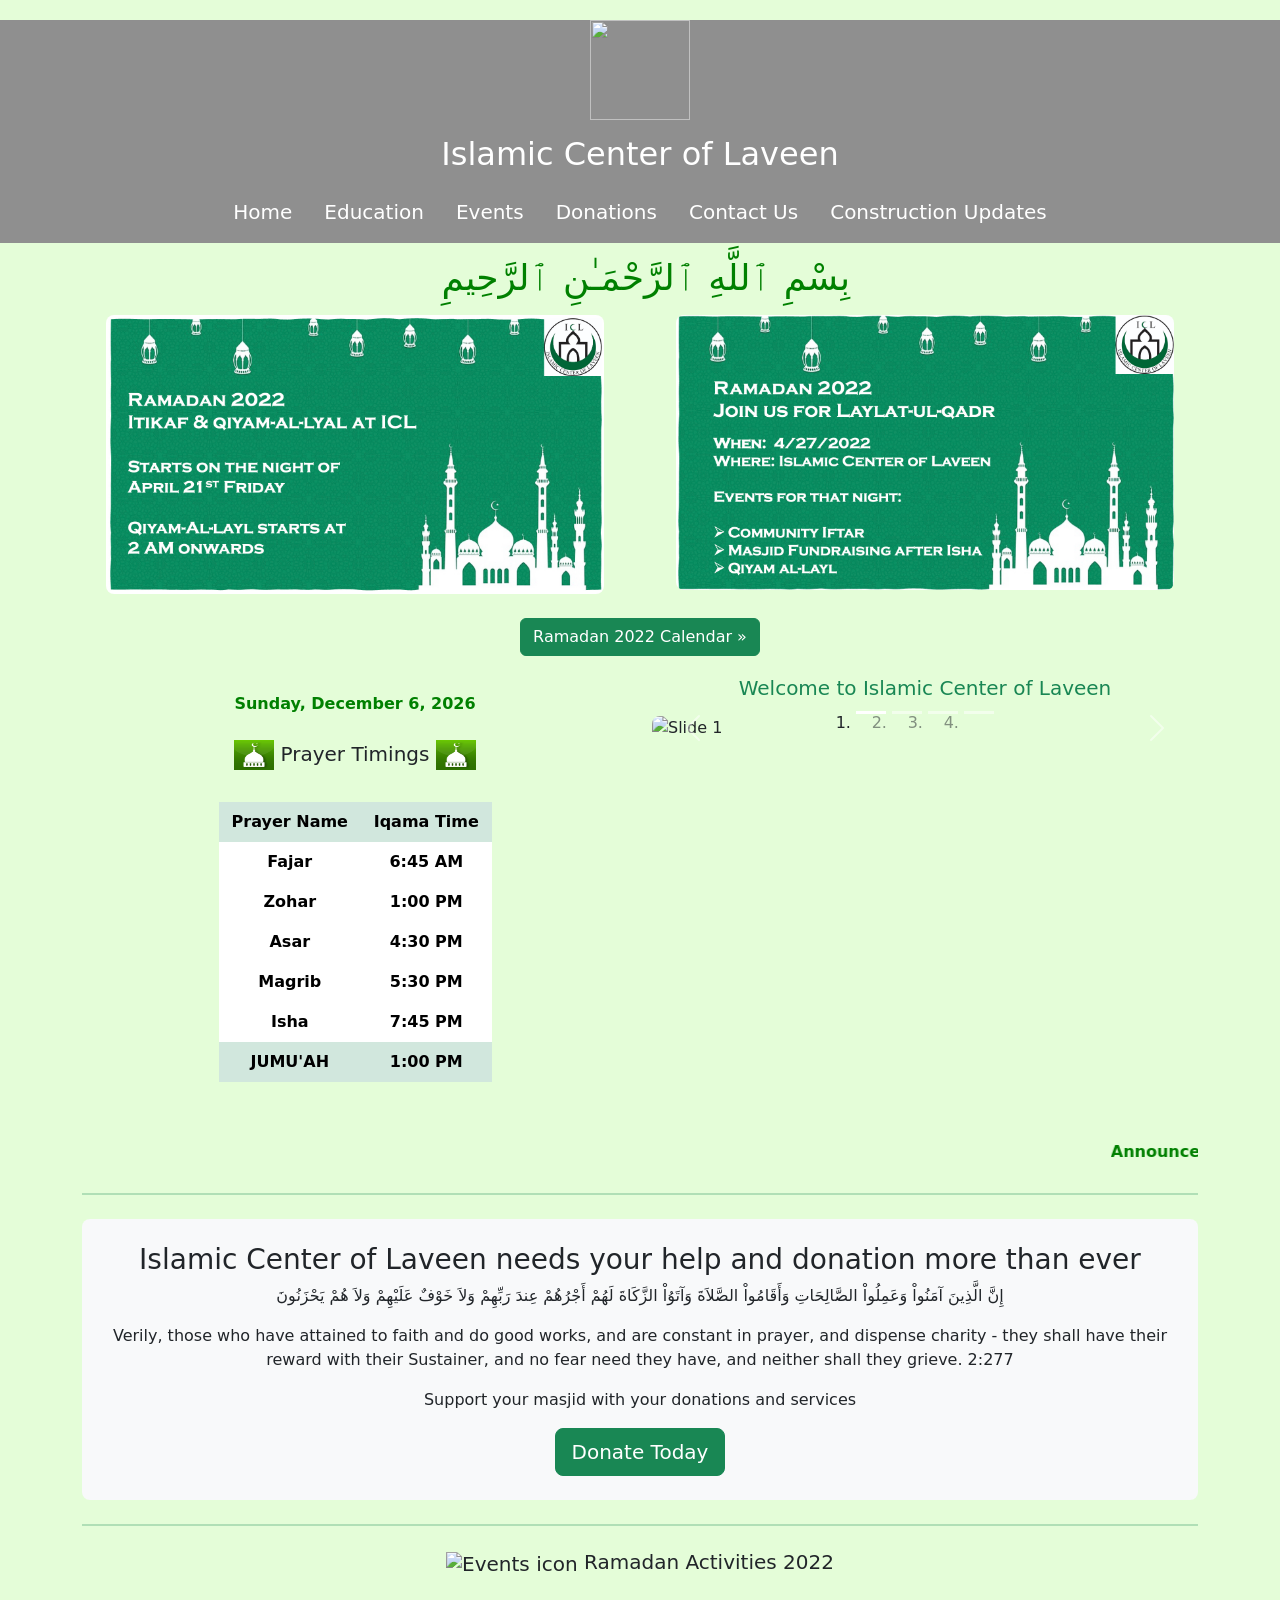
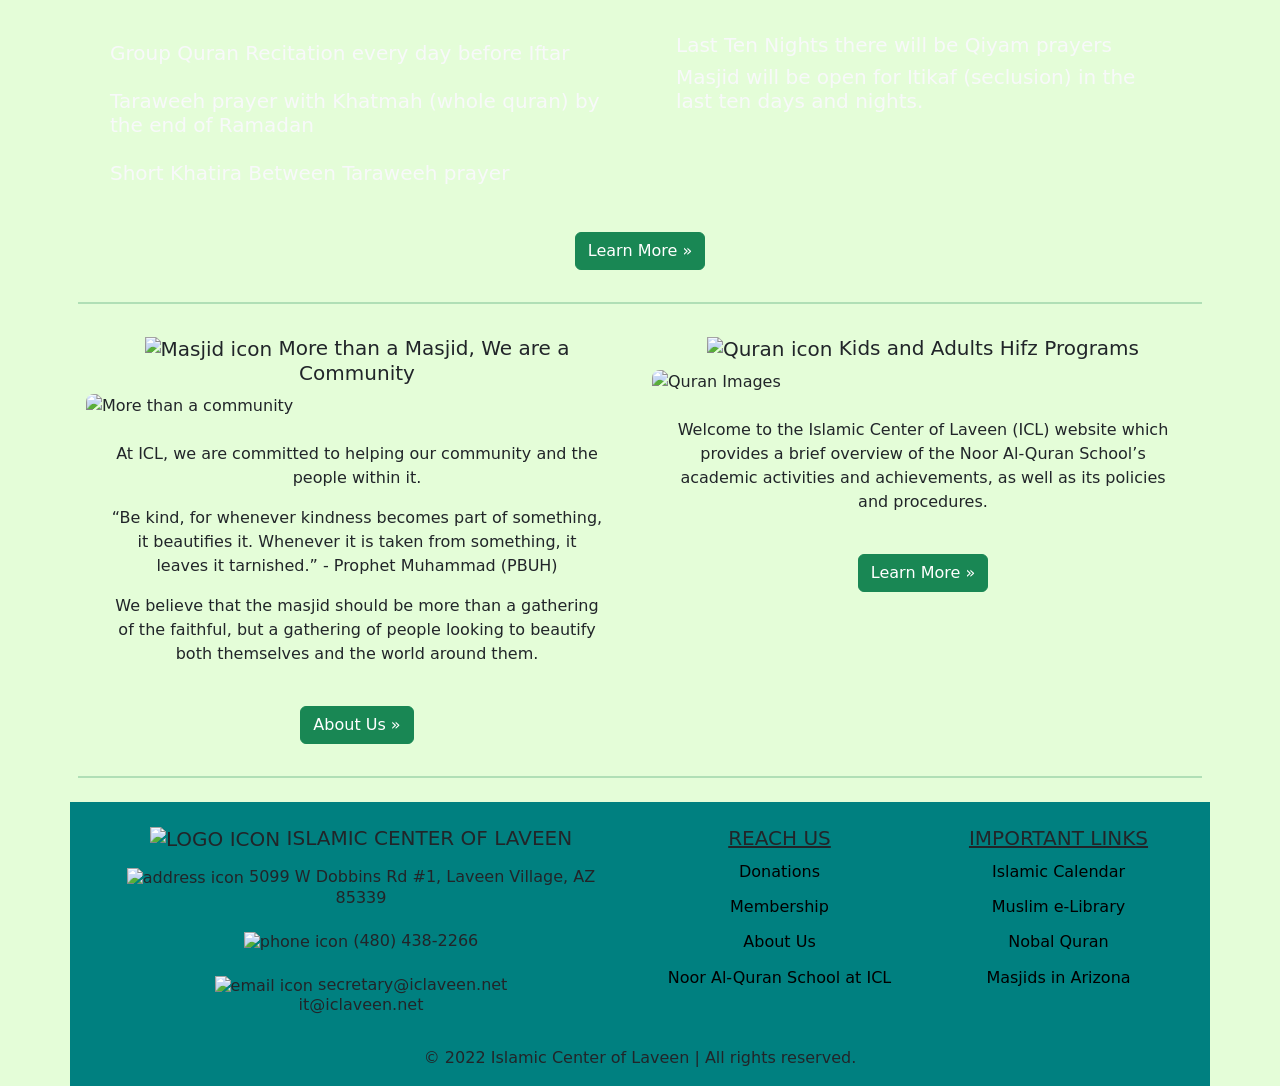
==== commit 484c5d81: "More updates with ramadan" ====
--- a/index.html
+++ b/index.html
@@ -54,18 +54,24 @@
     <div class="container">
 
         <div class="bismi">
-            <h1> بِسْمِ ٱللَّهِ ٱلرَّحْمَـٰنِ ٱلرَّحِيمِ </h1>
-        </div>
-
-        <div class="my-2">
-            <marquee class="news" width="90%" direction="left" height="25px" scrollamount="5">
-                <div>
-                    <b class="text-red">Announcements:</b>
-                    1. Halaka every Friday after Isha
-                    2. Youth Program every Saturday after Isha
-                    3. There is a change in Iqama times
-                </div>
-            </marquee>
+             بِسْمِ ٱللَّهِ ٱلرَّحْمَـٰنِ ٱلرَّحِيمِ 
+        </div>
+        <div class="row">
+            <div class="col-md-6">
+                <div class="p-4 text-center">
+                    <img src="/images/Ramadan1.jpg" class="rounded-3 img-fluid " alt="ramadan 2022">
+                  </div>
+            </div>
+            <div class="col-md-6">
+                <div class="p-4 text-center">
+                    <img src="/images/Ramadan2.jpg" class="rounded-3 img-fluid " alt="ramadan 2022">
+                  </div>
+            </div>
+        </div>
+        
+
+        <div class="col text-center">
+            <p><a href="Ramadan.html" class="btn btn-success">Ramadan 2022 Calendar &raquo;</a></p>
         </div>
 
     </div>
@@ -80,8 +86,9 @@
                         <div class="date text-center" id="today-date"></div>
 
                         <h5 class="text-center py-4">
-                            <img src="images/time.png" class="icon px-2" alt="Salah time icon">
+                            <img src="images/prayerTime.jpeg" class="icon" alt="Salah time icon"> 
                             Prayer Timings
+                            <img src="images/prayerTime.jpeg" class="icon" alt="Salah time icon"> 
                         </h5>
 
                         <div class="col-md-6 mx-auto">
@@ -155,7 +162,7 @@
                                 <div class="carousel-item">
                                     <img src="masjid-pics/slide3.jpeg" class="d-block  w-100 slide rounded-3"
                                         alt="Slide 3">
-                                    <h3 class="carousel-caption shadow-sm p-3 mb-5 bg-light text-dark rounded"> Sunday School </h3>
+                                    <h3 class="carousel-caption shadow-sm p-3 mb-5 bg-light text-dark rounded"> Weekend School </h3>
                                 </div>
                                 <div class="carousel-item">
                                     <img src="masjid-pics/slide4.jpeg" class="d-block  w-100 slide rounded-3"
@@ -176,6 +183,17 @@
                 </div>
             </div>
 
+        </div>
+
+        <div class="my-2">
+            <marquee class="news" width="90%" direction="left" height="25px" scrollamount="5">
+                <div>
+                    <b class="text-red">Announcements:</b>
+                    1. Tarawee prayers every night
+                    2. Group Quran Recitation every day before Iftar
+                    3. No Quran school during Ramadan
+                </div>
+            </marquee>
         </div>
         <hr class="bg-danger border-2 border-top border-success">
     </div>
@@ -189,20 +207,23 @@
                 prayer, and dispense charity - they shall have their reward with their Sustainer, and no fear need they
                 have, and neither shall they grieve. 2:277</p>
             <p class="text-center"> Support your masjid with your donations and services</p>
-            <div class="row p-4">
-                <h4 class="text-center">
+          
+            <div class="text-center">
+                <a href=" https://us.mohid.co/az/phoenix/iclaveen/masjid/online/donation/1" class="btn btn-success btn-lg" role="button" >Donate Today</a>
+
+             <!--   <h4 class="text-center">
                     <img src="images/paypal.png" class="icon" alt="PayPal icon"> Donate with PayPal
                 </h4>
                 <div class="text-center">
                     <form action="https://www.paypal.com/cgi-bin/webscr" method="post" target="_top">
 
-                        <!-- Saved buttons use the "secure click" command -->
+                        
                         <input type="hidden" name="cmd" value="_s-xclick">
 
-                        <!-- Saved buttons are identified by their button IDs -->
+                        
                         <input type="hidden" name="hosted_button_id" value="108117">
 
-                        <!-- Saved buttons display an appropriate button image. -->
+                        
                         <input type="image" src="https://www.paypalobjects.com/en_US/i/btn/btn_donateCC_LG.gif"
                             border="0" name="submit" title="PayPal - The safer, easier way to pay online!"
                             alt="Donate with PayPal button" />
@@ -210,7 +231,7 @@
                             height="1" />
 
                     </form>
-                </div>
+                </div> -->
             </div>
         </div>
         <hr class="bg-danger border-2 border-top border-success">
@@ -222,32 +243,36 @@
         <div class="row g-4 px-2">
             <h5 class="text-center">
                 <img src="images/events.png" class="icon" alt="Events icon">
-                Events and Programs at ICL
+                Ramadan Activities 2022
             </h5>
             <div class="col-md-6">
                 <div class=" colum-1">
-                    <div class="text-center text-light">
-                        <h4 class="p-2">Friday Night Halaka</h4>
-                        <p class="h5">By: Shaike Mahmood Idris</p>
-                        <div class="h5" id="nextFriday"></div>
+                    <div class="text-justify text-light">
+                    <!--     <h4 class="p-2">Friday Night Halaka</h4>
+                        <p class="h5">By: Masjid Imam</p>
+                        <div class="h5" id="nextFriday"></div> -->
+                        <h5 class="px-4 py-2">Group Quran Recitation every day before Iftar</h5>
+                        <h5 class="px-4 py-2">Taraweeh prayer with Khatmah (whole quran) by the end of Ramadan</h5>
+                        <h5 class="px-4 py-2">Short Khatira Between Taraweeh prayer </h5>
                     </div>
                 </div>
             </div>
             <div class="col-md-6">
                 <div class="colum-2">
-                    <div class="text-center text-light">
-                        <h4 class="p-2">Youth Program</h4>
-                        <p class="h5">Tarbiyah Program</p>
-                        <div class="h5" id="nextSaturday"></div>
-                    </div>
-                </div>
-            </div>
-
+                   <div class="text-justify text-light">
+                      <!--      <h4 class="p-2">Youth Program</h4>
+                        <p class="h5">By: Masjid Imam</p>
+                        <div class="h5" id="nextSaturday"></div> -->
+                        <h5 class="px-4">Last Ten Nights there will be Qiyam prayers</h5>
+                        <h5 class="px-4">Masjid will be open for Itikaf (seclusion) in the last ten days and nights.</h5>
+                    </div>
+                </div>
+            </div>
             <div class="col text-center">
                 <p><a href="Events.html" class="btn btn-success">Learn More &raquo;</a></p>
             </div>
         </div>
-
+        
         <hr class="bg-danger border-2 border-top border-success">
     </div>
 
--- a/css/style.css
+++ b/css/style.css
@@ -20,6 +20,13 @@
 }
 
 .logo-text {
+  color: white;
+  text-align: center;
+  position: relative;
+
+}
+
+.ramadan-text {
   color: white;
   text-align: center;
   position: relative;
@@ -142,13 +149,28 @@
   height: 40px;
   text-align: center;
   color: green;
-  padding-top: 20px;
-
+}
+
+.ramadan-date {
+  font-size: 18px;
+  width: 100%;
+  height: 30px;
+  text-align: center;
+  color: green;
 }
 
 .nav-body {
   background-image: url('../images/header2.jpeg');
   background-color: #cccccc;
+  background-position: center;
+  background-repeat: no-repeat;
+  background-size: cover !important;
+  position: relative;
+}
+
+.nav-body-ramadan {
+  background-image: url('../images/Ramadan2.jpeg');
+  background-color: wheat;
   background-position: center;
   background-repeat: no-repeat;
   background-size: cover !important;
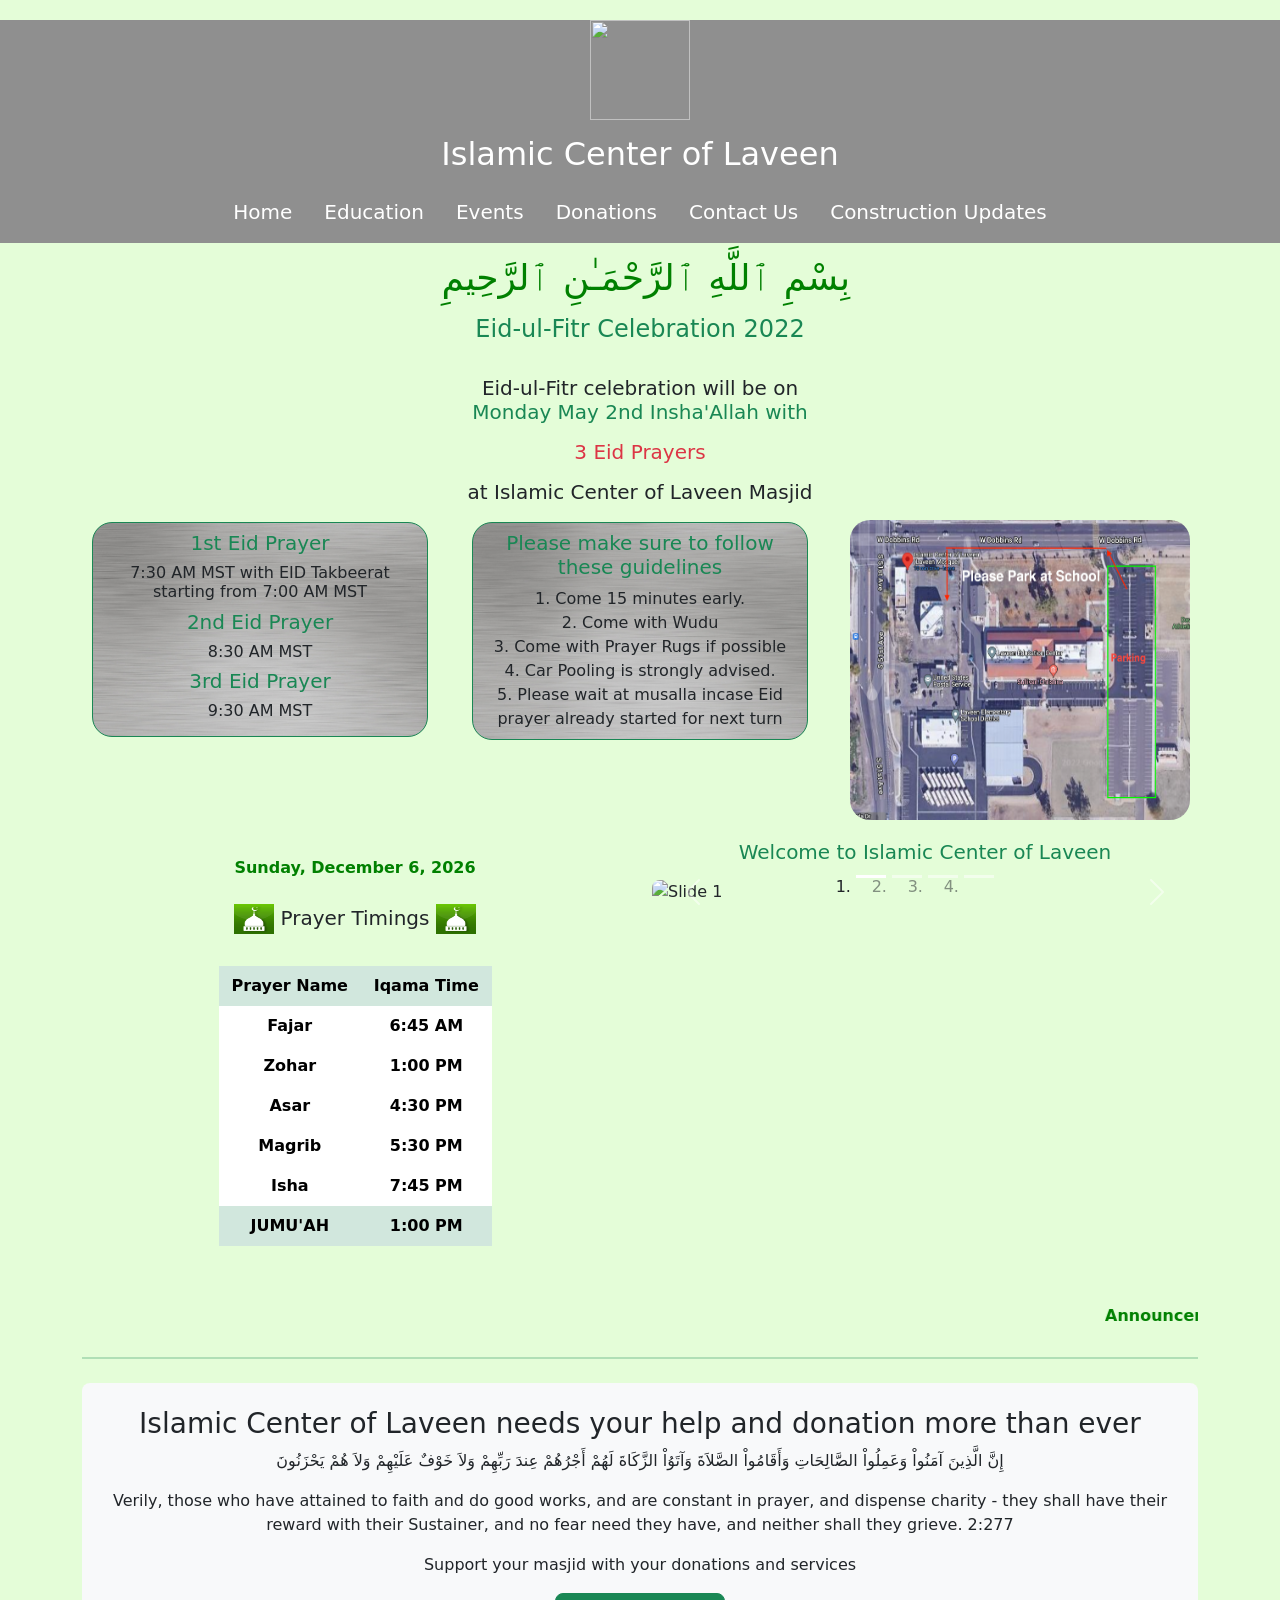
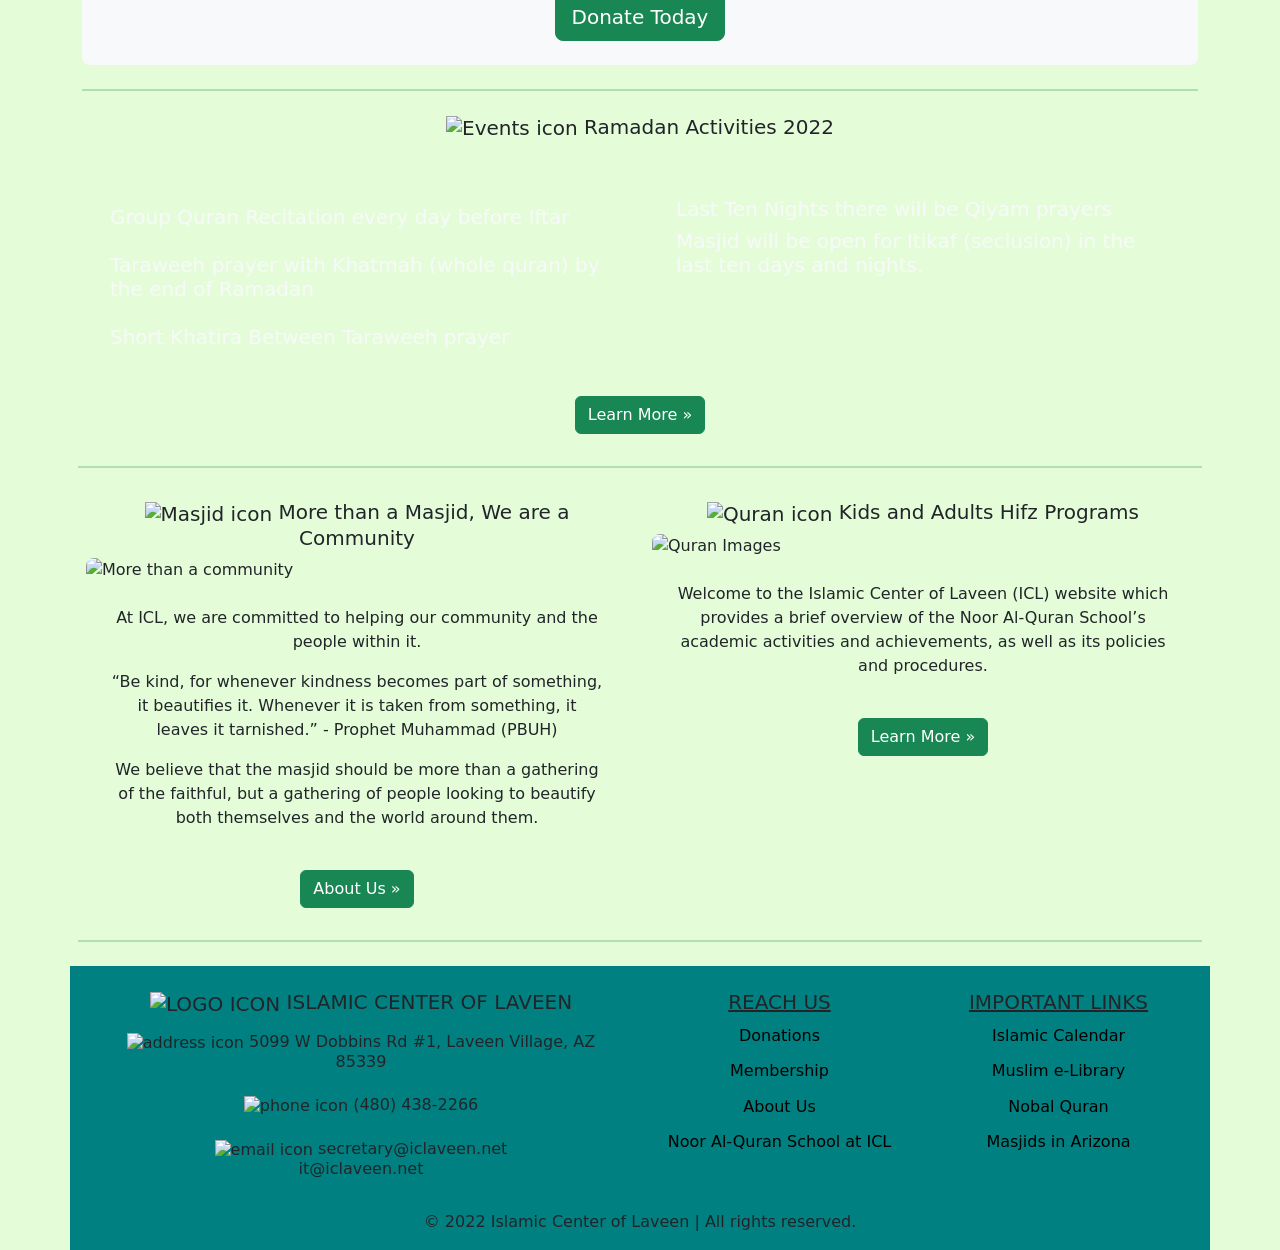
==== commit 37f23444: "Ramadan2022 Changes" ====
--- a/index.html
+++ b/index.html
@@ -56,24 +56,40 @@
         <div class="bismi">
              بِسْمِ ٱللَّهِ ٱلرَّحْمَـٰنِ ٱلرَّحِيمِ 
         </div>
+        <div class="h4 text-success text-center py-4" > Eid-ul-Fitr Celebration 2022 </div>
+        
+        <div class="col text-center h5 "> Eid-ul-Fitr celebration will be on 
+            <p class= "text-success">Monday May 2nd Insha'Allah with</p><p class="text-danger"> 3 Eid Prayers</p> at Islamic Center of Laveen Masjid
+            
+        </div>
+
         <div class="row">
-            <div class="col-md-6">
-                <div class="p-4 text-center">
-                    <img src="/images/Ramadan1.jpg" class="rounded-3 img-fluid " alt="ramadan 2022">
+            <div class="col-md-4">
+                <div class="p-2 text-center border border-success sec1">
+                  <p class="h5 text-success">1st Eid Prayer</p><p class="h6"> 7:30 AM MST with EID Takbeerat starting from 7:00 AM MST</p>
+                  <p class="h5  text-success">2nd Eid Prayer</p><p class="h6"> 8:30 AM MST </p>
+                  <p class="h5 text-success">3rd Eid Prayer</p><p class="h6"> 9:30 AM MST </p>
                   </div>
             </div>
-            <div class="col-md-6">
-                <div class="p-4 text-center">
-                    <img src="/images/Ramadan2.jpg" class="rounded-3 img-fluid " alt="ramadan 2022">
+            <div class="col-md-4">
+                <div class="p-2 text-center border border-success sec1">
+                  <p class="h5 text-success">Please make sure to follow these guidelines</p>
+                  <div>1. Come 15 minutes early.<br>
+                  2. Come with Wudu <br>
+                  3. Come with Prayer Rugs if possible<br>
+                  4. Car Pooling is strongly advised.<br>
+                  5. Please wait at musalla incase Eid prayer already started for next turn
+                </div>                 
                   </div>
             </div>
+            <div class="col-md-4">
+                <div class="text-center p-2">
+                    <img class ="parking"
+                    src="images/parking.png">
+                  </div>
+            </div>
         </div>
         
-
-        <div class="col text-center">
-            <p><a href="Ramadan.html" class="btn btn-success">Ramadan 2022 Calendar &raquo;</a></p>
-        </div>
-
     </div>
     <div class="container-lg my-2">
         <div class="row">
--- a/css/style.css
+++ b/css/style.css
@@ -5,6 +5,25 @@
   /*background-color: #a7c957; */
   /* background-color:lightgrey; */
 
+
+}
+
+.sec1 {
+  background-image: url("/images/section1.jpg");
+  background-color: #cccccc;
+  border-radius: 20px;
+  margin: 10px;
+  background-position: center;
+  background-repeat: no-repeat;
+  background-size: cover !important;
+}
+
+.parking {
+
+  border-radius: 20px;
+
+  height: 300px;
+  width: 340px;
 
 }
 
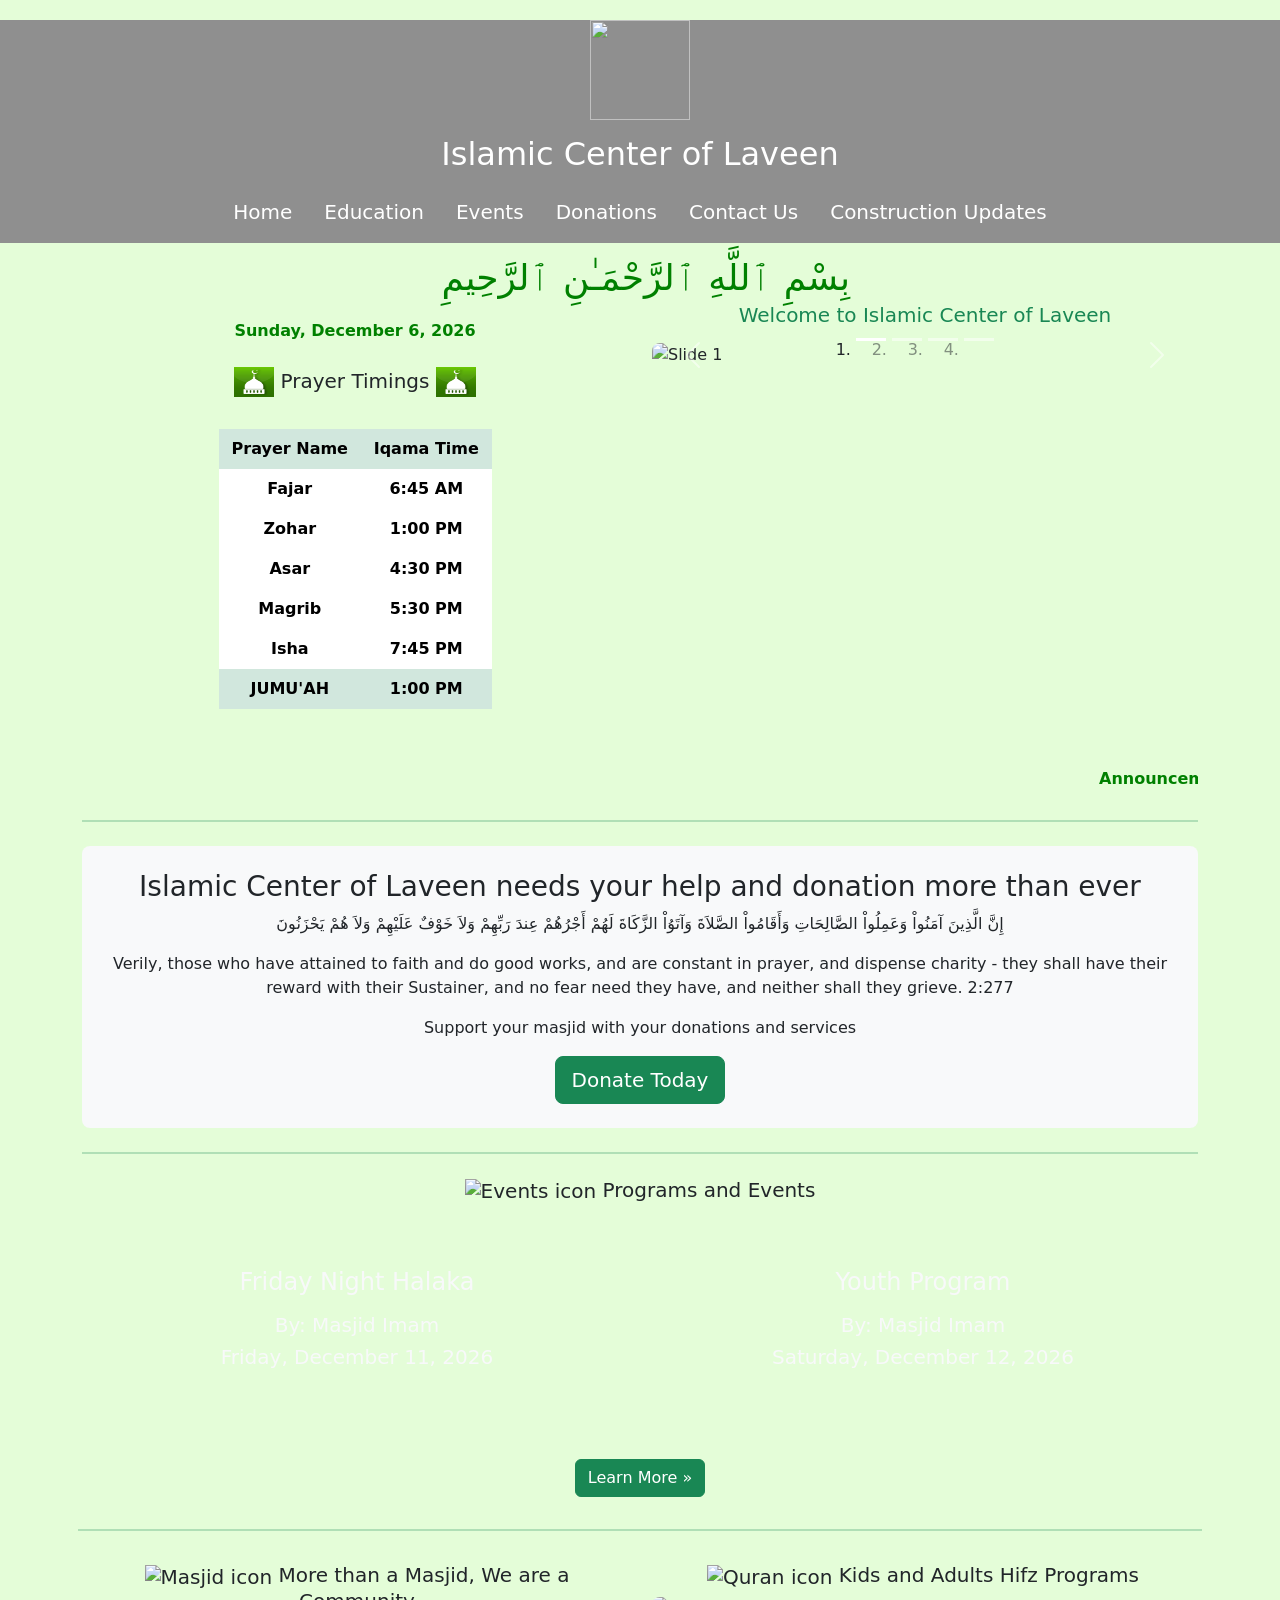
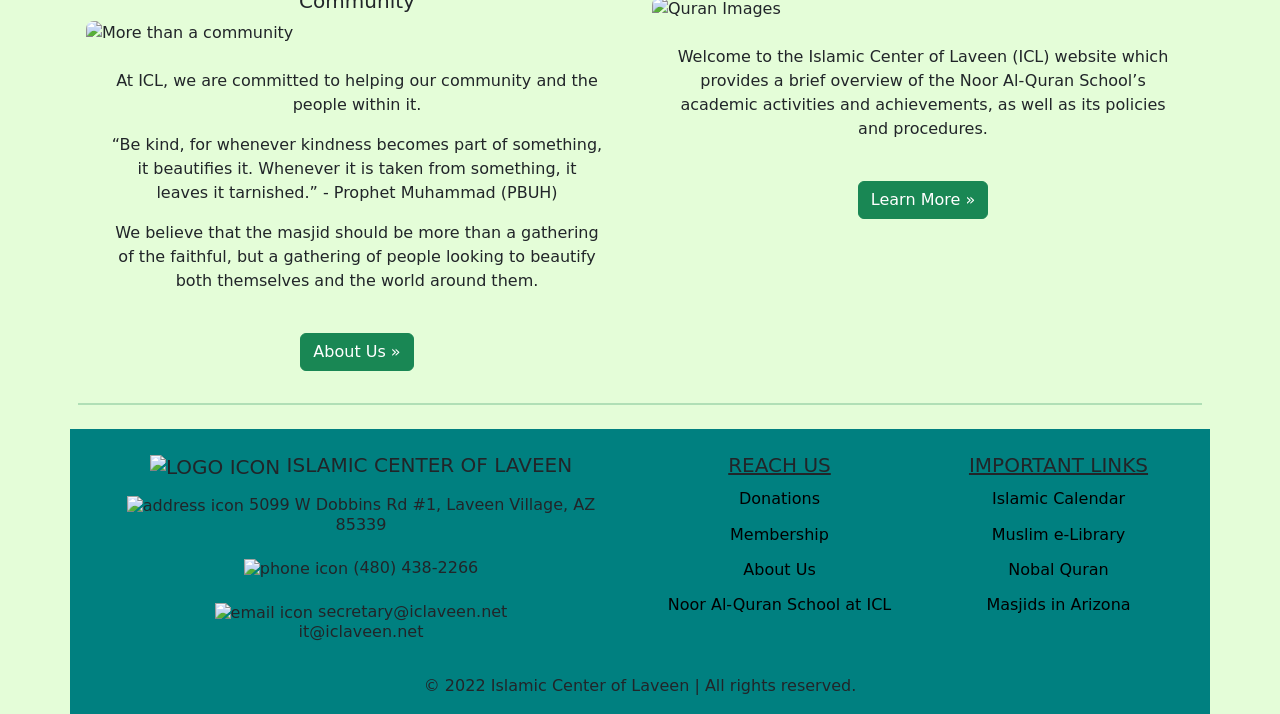
==== commit 78614d4b: "Dec 2022 commit" ====
--- a/index.html
+++ b/index.html
@@ -42,8 +42,10 @@
                             <a href="Education.html" class="nav-item nav-link text-center px-3 active">Education</a>
                             <a href="Events.html" class="nav-item nav-link  text-center px-3 active">Events</a>
                             <a href="Donation.html" class="nav-item nav-link text-center px-3 active">Donations</a>
-                            <a href="Contactus.html" class="nav-item nav-link text-center bg-green px-3 active">Contact Us</a>
-                            <a href="Construction.html" class="nav-item nav-link text-center bg-green px-3 active">Construction Updates</a>
+                            <a href="Contactus.html" class="nav-item nav-link text-center bg-green px-3 active">Contact
+                                Us</a>
+                            <a href="Construction.html"
+                                class="nav-item nav-link text-center bg-green px-3 active">Construction Updates</a>
                         </div>
                     </div>
                 </div>
@@ -54,42 +56,8 @@
     <div class="container">
 
         <div class="bismi">
-             بِسْمِ ٱللَّهِ ٱلرَّحْمَـٰنِ ٱلرَّحِيمِ 
-        </div>
-        <div class="h4 text-success text-center py-4" > Eid-ul-Fitr Celebration 2022 </div>
-        
-        <div class="col text-center h5 "> Eid-ul-Fitr celebration will be on 
-            <p class= "text-success">Monday May 2nd Insha'Allah with</p><p class="text-danger"> 3 Eid Prayers</p> at Islamic Center of Laveen Masjid
-            
-        </div>
-
-        <div class="row">
-            <div class="col-md-4">
-                <div class="p-2 text-center border border-success sec1">
-                  <p class="h5 text-success">1st Eid Prayer</p><p class="h6"> 7:30 AM MST with EID Takbeerat starting from 7:00 AM MST</p>
-                  <p class="h5  text-success">2nd Eid Prayer</p><p class="h6"> 8:30 AM MST </p>
-                  <p class="h5 text-success">3rd Eid Prayer</p><p class="h6"> 9:30 AM MST </p>
-                  </div>
-            </div>
-            <div class="col-md-4">
-                <div class="p-2 text-center border border-success sec1">
-                  <p class="h5 text-success">Please make sure to follow these guidelines</p>
-                  <div>1. Come 15 minutes early.<br>
-                  2. Come with Wudu <br>
-                  3. Come with Prayer Rugs if possible<br>
-                  4. Car Pooling is strongly advised.<br>
-                  5. Please wait at musalla incase Eid prayer already started for next turn
-                </div>                 
-                  </div>
-            </div>
-            <div class="col-md-4">
-                <div class="text-center p-2">
-                    <img class ="parking"
-                    src="images/parking.png">
-                  </div>
-            </div>
-        </div>
-        
+             بِسْمِ ٱللَّهِ ٱلرَّحْمَـٰنِ ٱلرَّحِيمِ
+        </div>
     </div>
     <div class="container-lg my-2">
         <div class="row">
@@ -102,9 +70,9 @@
                         <div class="date text-center" id="today-date"></div>
 
                         <h5 class="text-center py-4">
-                            <img src="images/prayerTime.jpeg" class="icon" alt="Salah time icon"> 
+                            <img src="images/prayerTime.jpeg" class="icon" alt="Salah time icon">
                             Prayer Timings
-                            <img src="images/prayerTime.jpeg" class="icon" alt="Salah time icon"> 
+                            <img src="images/prayerTime.jpeg" class="icon" alt="Salah time icon">
                         </h5>
 
                         <div class="col-md-6 mx-auto">
@@ -168,22 +136,26 @@
                                 <div class="carousel-item  active">
                                     <img src="masjid-pics/slide1.jpeg" class="d-block w-100 slide rounded-3"
                                         alt="Slide 1">
-                                    <h3 class="carousel-caption shadow-sm p-3 mb-5 bg-light text-dark rounded">Daily Five Time Prayers </h3>
+                                    <h3 class="carousel-caption shadow-sm p-3 mb-5 bg-light text-dark rounded">Daily
+                                        Five Time Prayers </h3>
                                 </div>
                                 <div class="carousel-item">
                                     <img src="masjid-pics/slide2.jpeg" class="d-block  w-100 slide rounded-3"
                                         alt="Slide 2">
-                                    <h3 class="carousel-caption shadow-sm p-3 mb-5 bg-light text-dark rounded"> Kids and Adults Quran Hifz Programs </h3>
+                                    <h3 class="carousel-caption shadow-sm p-3 mb-5 bg-light text-dark rounded"> Kids and
+                                        Adults Quran Hifz Programs </h3>
                                 </div>
                                 <div class="carousel-item">
                                     <img src="masjid-pics/slide3.jpeg" class="d-block  w-100 slide rounded-3"
                                         alt="Slide 3">
-                                    <h3 class="carousel-caption shadow-sm p-3 mb-5 bg-light text-dark rounded"> Weekend School </h3>
+                                    <h3 class="carousel-caption shadow-sm p-3 mb-5 bg-light text-dark rounded"> Weekend
+                                        School </h3>
                                 </div>
                                 <div class="carousel-item">
                                     <img src="masjid-pics/slide4.jpeg" class="d-block  w-100 slide rounded-3"
                                         alt="Slide 4">
-                                    <h3 class="carousel-caption shadow-sm p-3 mb-5 bg-light text-dark rounded"> Dedicated Imam </h3>
+                                    <h3 class="carousel-caption shadow-sm p-3 mb-5 bg-light text-dark rounded">
+                                        Dedicated Imam </h3>
                                 </div>
                             </div>
 
@@ -205,9 +177,8 @@
             <marquee class="news" width="90%" direction="left" height="25px" scrollamount="5">
                 <div>
                     <b class="text-red">Announcements:</b>
-                    1. Tarawee prayers every night
-                    2. Group Quran Recitation every day before Iftar
-                    3. No Quran school during Ramadan
+                    1. There is a Iqmama time update
+                    2. Friday night halak every Friday after magrib
                 </div>
             </marquee>
         </div>
@@ -223,11 +194,12 @@
                 prayer, and dispense charity - they shall have their reward with their Sustainer, and no fear need they
                 have, and neither shall they grieve. 2:277</p>
             <p class="text-center"> Support your masjid with your donations and services</p>
-          
+
             <div class="text-center">
-                <a href=" https://us.mohid.co/az/phoenix/iclaveen/masjid/online/donation/1" class="btn btn-success btn-lg" role="button" >Donate Today</a>
-
-             <!--   <h4 class="text-center">
+                <a href=" https://us.mohid.co/az/phoenix/iclaveen/masjid/online/donation/1"
+                    class="btn btn-success btn-lg" role="button">Donate Today</a>
+
+                <!--   <h4 class="text-center">
                     <img src="images/paypal.png" class="icon" alt="PayPal icon"> Donate with PayPal
                 </h4>
                 <div class="text-center">
@@ -259,28 +231,23 @@
         <div class="row g-4 px-2">
             <h5 class="text-center">
                 <img src="images/events.png" class="icon" alt="Events icon">
-                Ramadan Activities 2022
+                Programs and Events 
             </h5>
             <div class="col-md-6">
                 <div class=" colum-1">
-                    <div class="text-justify text-light">
-                    <!--     <h4 class="p-2">Friday Night Halaka</h4>
+                    <div class="text-center text-light">
+                        <h4 class="p-2">Friday Night Halaka</h4>
                         <p class="h5">By: Masjid Imam</p>
-                        <div class="h5" id="nextFriday"></div> -->
-                        <h5 class="px-4 py-2">Group Quran Recitation every day before Iftar</h5>
-                        <h5 class="px-4 py-2">Taraweeh prayer with Khatmah (whole quran) by the end of Ramadan</h5>
-                        <h5 class="px-4 py-2">Short Khatira Between Taraweeh prayer </h5>
+                        <div class="h5" id="nextFriday"></div>
                     </div>
                 </div>
             </div>
             <div class="col-md-6">
                 <div class="colum-2">
-                   <div class="text-justify text-light">
-                      <!--      <h4 class="p-2">Youth Program</h4>
+                    <div class="text-center text-light">
+                        <h4 class="p-2">Youth Program</h4>
                         <p class="h5">By: Masjid Imam</p>
-                        <div class="h5" id="nextSaturday"></div> -->
-                        <h5 class="px-4">Last Ten Nights there will be Qiyam prayers</h5>
-                        <h5 class="px-4">Masjid will be open for Itikaf (seclusion) in the last ten days and nights.</h5>
+                        <div class="h5" id="nextSaturday"></div> 
                     </div>
                 </div>
             </div>
@@ -288,7 +255,7 @@
                 <p><a href="Events.html" class="btn btn-success">Learn More &raquo;</a></p>
             </div>
         </div>
-        
+
         <hr class="bg-danger border-2 border-top border-success">
     </div>
 
@@ -372,8 +339,8 @@
                     <!-- Grid column -->
 
                     <hr class="clearfix w-100 d-md-none pb-3">
-                     <!-- Grid column -->
-                     <div class="col-md-3 mb-md-0 mb-3">
+                    <!-- Grid column -->
+                    <div class="col-md-3 mb-md-0 mb-3">
 
                         <!-- Links -->
                         <h5 class="text-uppercase text-decoration-underline">Reach Us</h5>
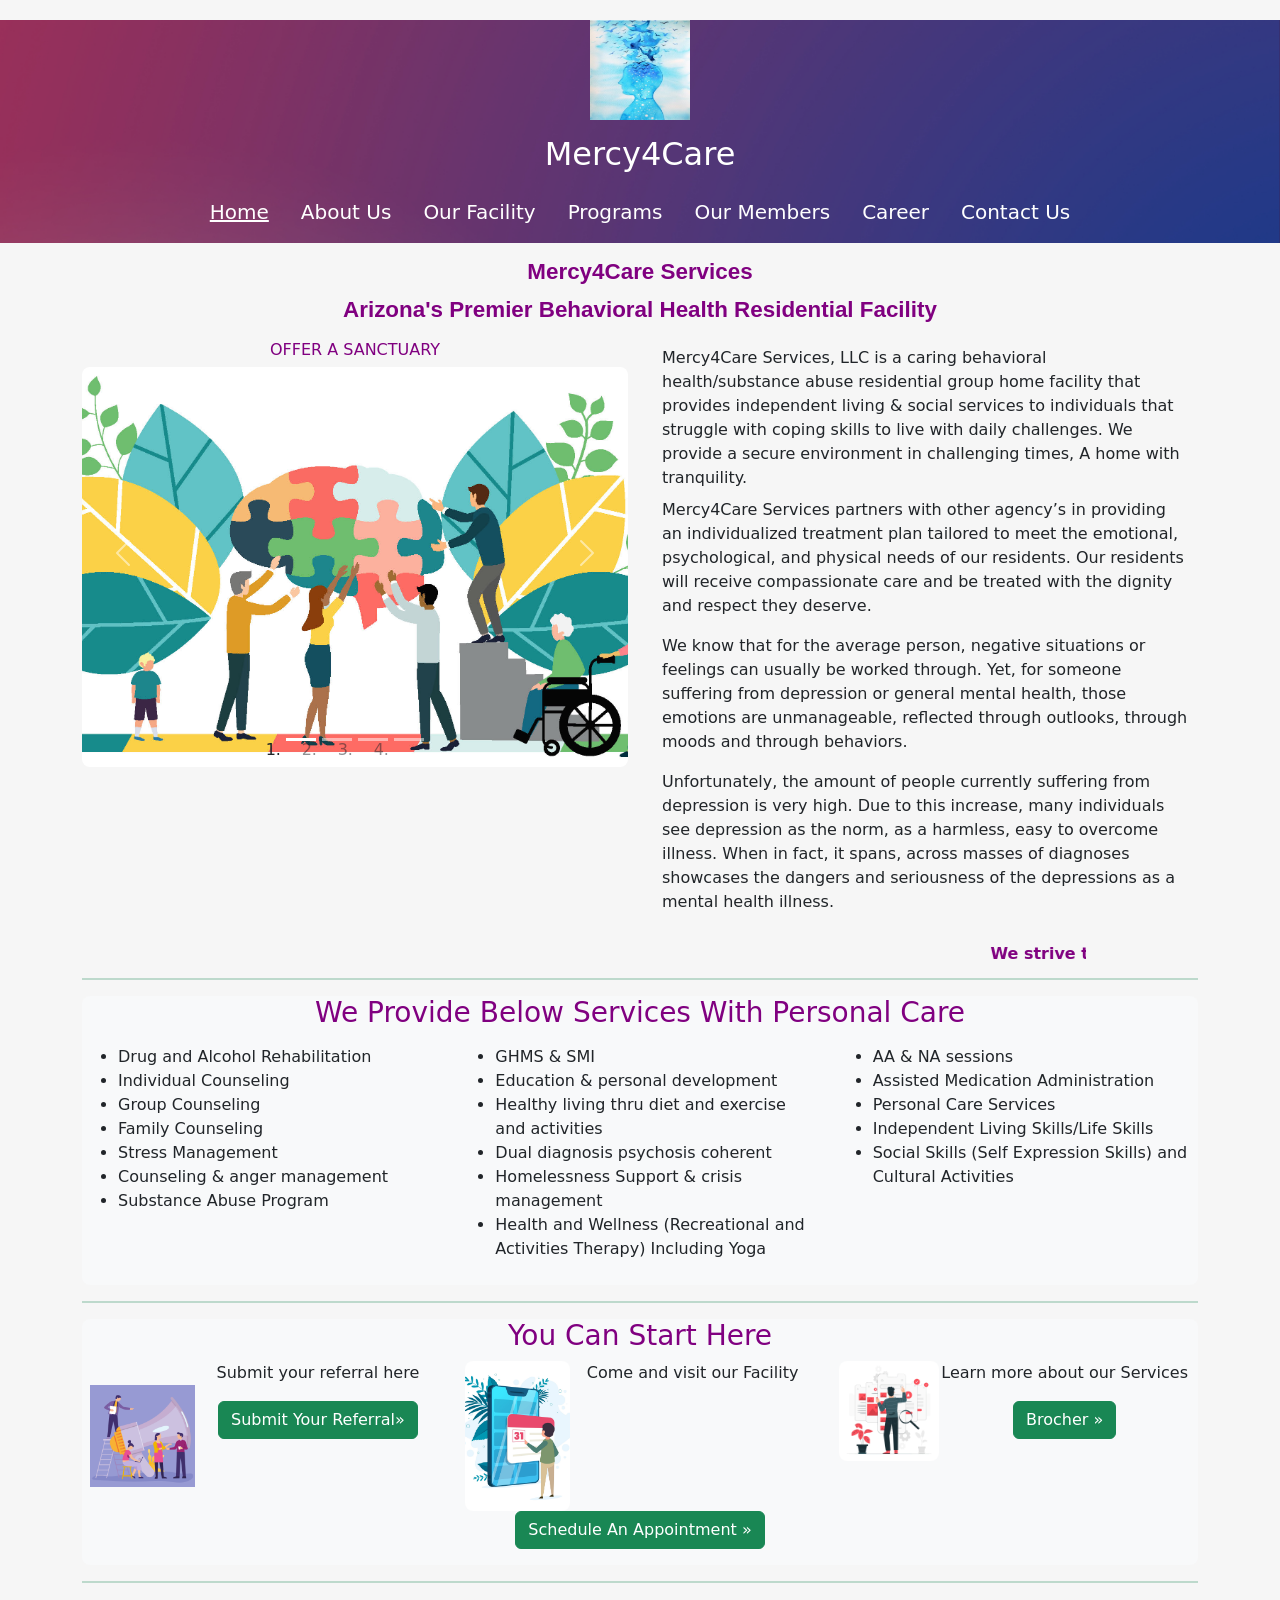
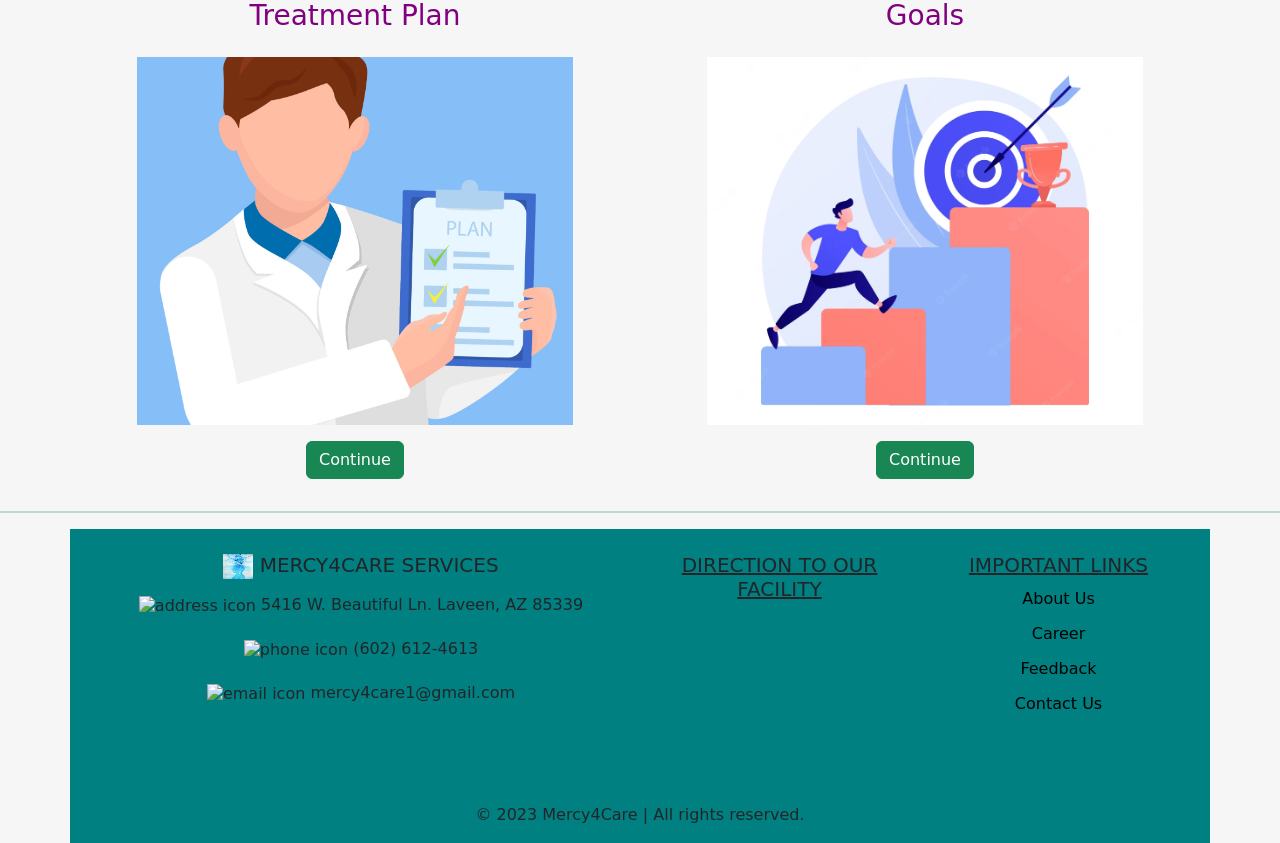
==== commit bd0eabdd: "New website for mercy for care" ====
--- a/index.html
+++ b/index.html
@@ -4,17 +4,10 @@
 <head>
     <meta charset="utf-8">
     <meta name="viewport" content="width=device-width, initial-scale=1">
-    <title>ICL:Home</title>
+    <title>Mercy4Care:Home</title>
     <link rel="stylesheet" href="css/style.css" />
     <link href="https://cdn.jsdelivr.net/npm/bootstrap@5.0.2/dist/css/bootstrap.min.css" rel="stylesheet">
     <script src="https://cdn.jsdelivr.net/npm/bootstrap@5.0.2/dist/js/bootstrap.bundle.min.js"></script>
-    <!-- jquery file -->
-    <script src="https://ajax.googleapis.com/ajax/libs/jquery/3.5.1/jquery.min.js"></script>
-    <!-- jquery-hijra-date file -->
-    <script src="js/node_modules/jquery-hijri-date/jquery.hijri.date.min.js"></script>
-    <!-- my JS file-->
-    <script src="js/myjs.js"></script>
-    <script src="js/prayerTime.js"></script>
     <meta http-equiv="Cache-Control" content="no-cache, no-store, must-revalidate" />
     <meta http-equiv="Pragma" content="no-cache" />
     <meta http-equiv="Expires" content="-1" />
@@ -24,10 +17,10 @@
 <body>
     <div class="nav-body">
         <div href="index.html" class="navbar-brand">
-            <img class="logo mx-auto d-block" src="images/logo.jpg">
+            <img class="logo mx-auto d-block" src="images/logo-m4c.png">
         </div>
         <div>
-            <h2 class="text-center logo-text">Islamic Center of Laveen </h2>
+            <h2 class="text-center logo-text"> Mercy4Care</h2>
         </div>
         <div class="m-2">
             <nav class="navbar navbar-expand-lg  navbar-dark bg-transparent">
@@ -38,14 +31,16 @@
                     </button>
                     <div class="collapse navbar-collapse" id="navbarCollapse">
                         <div class="navbar-nav mx-auto ">
-                            <a href="index.html" class="nav-item nav-link text-center  px-3 active">Home</a>
-                            <a href="Education.html" class="nav-item nav-link text-center px-3 active">Education</a>
-                            <a href="Events.html" class="nav-item nav-link  text-center px-3 active">Events</a>
-                            <a href="Donation.html" class="nav-item nav-link text-center px-3 active">Donations</a>
-                            <a href="Contactus.html" class="nav-item nav-link text-center bg-green px-3 active">Contact
+                            <a href="index.html" class="nav-item nav-link text-center text-decoration-underline px-3 active">Home</a>
+                            <a href="AboutUs.html" class="nav-item nav-link text-center px-3 active">About Us</a>
+                            <a href="OurFacility.html" class="nav-item nav-link  text-center px-3 active">Our
+                                Facility</a>
+                            <a href="Programs.html" class="nav-item nav-link text-center px-3 active">Programs</a>
+                            <a href="OurMembers.html" class="nav-item nav-link text-center bg-green px-3 active">Our
+                                Members</a>
+                            <a href="Career.html" class="nav-item nav-link text-center bg-green px-3 active">Career</a>
+                            <a href="ContactUs.html" class="nav-item nav-link text-center bg-green px-3 active">Contact
                                 Us</a>
-                            <a href="Construction.html"
-                                class="nav-item nav-link text-center bg-green px-3 active">Construction Updates</a>
                         </div>
                     </div>
                 </div>
@@ -55,72 +50,18 @@
 
     <div class="container">
 
-        <div class="bismi">
-             بِسْمِ ٱللَّهِ ٱلرَّحْمَـٰنِ ٱلرَّحِيمِ
-        </div>
-    </div>
-    <div class="container-lg my-2">
+        <div class="text-center heading-mc4 py-1 ">
+            Mercy4Care Services
+        </div>
+        <h5 class="text-center heading-mc4 py-1 ">
+            Arizona's Premier Behavioral Health Residential Facility
+        </h5>
+    </div>
+    <div class="container-lg ">
         <div class="row">
 
             <div class="col-md-6">
                 <div class="w-60 h-100 rounded-3 ">
-                    <div class="py-1">
-                        <!-- Hijra Date jquery element-->
-                        <div class="date text-center my-date py-2"></div>
-                        <div class="date text-center" id="today-date"></div>
-
-                        <h5 class="text-center py-4">
-                            <img src="images/prayerTime.jpeg" class="icon" alt="Salah time icon">
-                            Prayer Timings
-                            <img src="images/prayerTime.jpeg" class="icon" alt="Salah time icon">
-                        </h5>
-
-                        <div class="col-md-6 mx-auto">
-                            <table class="table table-borderless text-center ">
-                                <thead>
-                                    <tr class="table-success">
-                                        <th>Prayer Name</th>
-                                        <th>Iqama Time</th>
-                                    </tr>
-                                </thead>
-                                <tbody>
-                                    <tr>
-                                        <th>Fajar</th>
-                                        <th id="fazar"></th>
-                                    </tr>
-                                    <tr>
-                                        <th>Zohar</th>
-                                        <th id="zohar"></th>
-                                    </tr>
-                                    <tr>
-                                        <th>Asar</th>
-                                        <th id="asar"></th>
-                                    </tr>
-                                    <tr>
-                                        <th>Magrib</th>
-                                        <th id="magrib"></th>
-                                    </tr>
-                                    <tr>
-                                        <th>Isha</th>
-                                        <th id="isha"></th>
-                                    </tr>
-                                    <tr class="table-success">
-                                        <th>JUMU'AH </th>
-                                        <th>1:00 PM</th>
-                                    </tr>
-                                </tbody>
-                            </table>
-                        </div>
-                    </div>
-                </div>
-
-            </div>
-
-            <div class="col-md-6">
-                <div class="w-60 h-100 rounded-3 ">
-                    <h5 class="text-center text-success py-1 ">
-                        <span class="double">Welcome to Islamic Center of Laveen</span>
-                    </h5>
                     <div class="py-1">
                         <div id="myCarousel" class="carousel slide" data-bs-ride="carousel">
                             <!-- Carousel indicators -->
@@ -134,28 +75,33 @@
                             <!-- Wrapper for carousel items -->
                             <div class="carousel-inner">
                                 <div class="carousel-item  active">
-                                    <img src="masjid-pics/slide1.jpeg" class="d-block w-100 slide rounded-3"
-                                        alt="Slide 1">
-                                    <h3 class="carousel-caption shadow-sm p-3 mb-5 bg-light text-dark rounded">Daily
-                                        Five Time Prayers </h3>
+                                    <h6 class="text-center text-purple text-uppercase">Offer a Sanctuary</h6>
+                                    <img src="images/bhslide1-mc4.jpeg" class="d-block w-100  slide-mc4 rounded-3"
+                                        alt="Slide 1"> 
+                                        
+                                    <!--  <h3 class="carousel-caption shadow-sm p-3 mb-5 bg-light text-dark rounded">Daily
+                                        Five Time Prayers </h3>-->
                                 </div>
                                 <div class="carousel-item">
-                                    <img src="masjid-pics/slide2.jpeg" class="d-block  w-100 slide rounded-3"
+                                    <h6 class="text-center text-purple text-uppercase">Encourage Independence</h6>
+                                    <img src="images/bhslide2-mc4.png" class="d-block  w-100  slide-mc4 rounded-3"
                                         alt="Slide 2">
-                                    <h3 class="carousel-caption shadow-sm p-3 mb-5 bg-light text-dark rounded"> Kids and
-                                        Adults Quran Hifz Programs </h3>
+                                    <!--<h3 class="carousel-caption shadow-sm p-3 mb-5 bg-light text-dark rounded"> Kids and
+                                        Adults Quran Hifz Programs </h3>-->
                                 </div>
                                 <div class="carousel-item">
-                                    <img src="masjid-pics/slide3.jpeg" class="d-block  w-100 slide rounded-3"
+                                    <h6 class="text-center text-purple text-uppercase">Focus on Health</h6>
+                                    <img src="images/bhslide3-mc4.jpeg" class="d-block  w-100 slide-mc4 rounded-3"
                                         alt="Slide 3">
-                                    <h3 class="carousel-caption shadow-sm p-3 mb-5 bg-light text-dark rounded"> Weekend
-                                        School </h3>
+                                    <!-- <h3 class="carousel-caption shadow-sm p-3 mb-5 bg-light text-dark rounded"> Weekend
+                                        School </h3>-->
                                 </div>
                                 <div class="carousel-item">
-                                    <img src="masjid-pics/slide4.jpeg" class="d-block  w-100 slide rounded-3"
+                                    <h6 class="text-center text-purple text-uppercase">Develop Self-Esteem</h6>
+                                    <img src="images/bhslide5-mc4.jpeg" class="d-block  w-100 slide-mc4 rounded-3"
                                         alt="Slide 4">
-                                    <h3 class="carousel-caption shadow-sm p-3 mb-5 bg-light text-dark rounded">
-                                        Dedicated Imam </h3>
+                                    <!-- <h3 class="carousel-caption shadow-sm p-3 mb-5 bg-light text-dark rounded">
+                                        Dedicated Imam </h3>-->
                                 </div>
                             </div>
 
@@ -171,14 +117,47 @@
                 </div>
             </div>
 
-        </div>
-
-        <div class="my-2">
-            <marquee class="news" width="90%" direction="left" height="25px" scrollamount="5">
+            <div class="col-md-6">
+                <div class="w-60 h-100 rounded-3 ">
+                    <div class="intro-text">
+                        <div class="text-md-left">
+                            Mercy4Care Services, LLC is a caring behavioral health/substance abuse residential group
+                            home
+                            facility that provides independent living & social services to individuals that struggle
+                            with coping skills to live with daily challenges. We provide a secure environment in
+                            challenging times, A home with tranquility.
+                        </div>
+                        <div class="text-md-left py-2">
+                            Mercy4Care Services partners with other agency’s in providing an individualized treatment
+                            plan
+                            tailored to meet the emotional, psychological, and physical needs of our residents. Our
+                            residents will receive compassionate care and be treated with the dignity and respect they
+                            deserve.
+                        </div>
+                        <div class="text-md-left py-2">
+                            We know that for the average person, negative situations or feelings can usually be worked
+                            through. Yet, for someone suffering from depression or general mental health, those emotions
+                            are unmanageable, reflected through outlooks, through moods and through behaviors.
+                        </div>
+                        <div class="text-md-left py-2">
+                            Unfortunately, the amount of people currently suffering from depression is very high. Due to
+                            this increase, many individuals see depression as the norm, as a harmless, easy to overcome
+                            illness. When in fact, it spans, across masses of diagnoses showcases the dangers and
+                            seriousness of the depressions as a mental health illness.
+                        </div>
+                    </div>
+                </div>
+
+            </div>
+        </div>
+
+        <div class="news">
+            <marquee width="90%" direction="left" height="20px" scrollamount="5">
                 <div>
-                    <b class="text-red">Announcements:</b>
-                    1. There is a Iqmama time update
-                    2. Friday night halak every Friday after magrib
+                    <b class="text-purple">We strive to help our residents:</b>
+                    1. Improve their overall quality of life
+                    2. Implement regular utilization of routine
+                    3. Provide adequate health and social services and quality treatment options
                 </div>
             </marquee>
         </div>
@@ -186,121 +165,110 @@
     </div>
 
     <div class="container">
-        <div class="p-4 my-4 bg-light rounded-3">
-            <h3 class="text-center">Islamic Center of Laveen needs your help and donation more than ever</h3>
-            <p class="text-center"> إِنَّ الَّذِينَ آمَنُواْ وَعَمِلُواْ الصَّالِحَاتِ وَأَقَامُواْ الصَّلاَةَ وَآتَوُاْ
-                الزَّكَاةَ لَهُمْ أَجْرُهُمْ عِندَ رَبِّهِمْ وَلاَ خَوْفٌ عَلَيْهِمْ وَلاَ هُمْ يَحْزَنُونَ</p>
-            <p class="text-center">Verily, those who have attained to faith and do good works, and are constant in
-                prayer, and dispense charity - they shall have their reward with their Sustainer, and no fear need they
-                have, and neither shall they grieve. 2:277</p>
-            <p class="text-center"> Support your masjid with your donations and services</p>
-
-            <div class="text-center">
-                <a href=" https://us.mohid.co/az/phoenix/iclaveen/masjid/online/donation/1"
-                    class="btn btn-success btn-lg" role="button">Donate Today</a>
-
-                <!--   <h4 class="text-center">
-                    <img src="images/paypal.png" class="icon" alt="PayPal icon"> Donate with PayPal
-                </h4>
-                <div class="text-center">
-                    <form action="https://www.paypal.com/cgi-bin/webscr" method="post" target="_top">
-
-                        
-                        <input type="hidden" name="cmd" value="_s-xclick">
-
-                        
-                        <input type="hidden" name="hosted_button_id" value="108117">
-
-                        
-                        <input type="image" src="https://www.paypalobjects.com/en_US/i/btn/btn_donateCC_LG.gif"
-                            border="0" name="submit" title="PayPal - The safer, easier way to pay online!"
-                            alt="Donate with PayPal button" />
-                        <img alt="" border="0" src="https://www.paypal.com/en_US/i/scr/pixel.gif" width="1"
-                            height="1" />
-
-                    </form>
-                </div> -->
+        <div class="my-2 bg-light rounded-3">
+            <h3 class="text-center text-purple">We Provide Below Services With Personal Care</h3>
+            <div class="row g-4 px-1 py-2">
+                <div class="col-md-4">
+                    <ul>
+                        <li> Drug and Alcohol Rehabilitation </li>
+                        <li>Individual Counseling</li>
+                        <li>Group Counseling</li>
+                        <li>Family Counseling</li>
+                        <li> Stress Management</li>
+                        <li>Counseling & anger management </li>
+                        <li>Substance Abuse Program</li>
+                    </ul>
+
+                </div>
+                <div class="col-md-4">
+                    <ul>
+                        <li> GHMS & SMI </li>
+                        <li>Education & personal development </li>
+                        <li>Healthy living thru diet and exercise and activities </li>
+                        <li>Dual diagnosis psychosis coherent</li>
+                        <li>Homelessness Support & crisis management</li>
+                        <li>Health and Wellness (Recreational and Activities Therapy) Including Yoga</li>
+                    </ul>
+
+                </div>
+                <div class="col-md-4">
+                    <ul>
+                        <li> AA & NA sessions </li>
+                        <li>Assisted Medication Administration </li>
+                        <li>Personal Care Services</li>
+                        <li>Independent Living Skills/Life Skills</li>
+                        <li>Social Skills (Self Expression Skills) and Cultural Activities</li>
+                    </ul>
+
+                </div>
             </div>
         </div>
         <hr class="bg-danger border-2 border-top border-success">
     </div>
 
-    <!-- Event details -->
-    <div class="container p-2">
-        <!--Row with three equal columns-->
-        <div class="row g-4 px-2">
-            <h5 class="text-center">
-                <img src="images/events.png" class="icon" alt="Events icon">
-                Programs and Events 
-            </h5>
+    <div class="container">
+        <div class=" my-2 bg-light rounded-3">
+            <h3 class="text-center text-purple">You Can Start Here</h3>
+            <div class="row g-4 px-2">
+                <div class="col-md-4">
+                    <div class="col text-center">
+                        <img src="images/referrals-m4c.png" class="img-fluid rounded-3 slide1-mc4 py-4"
+                            alt="Submit Your Referral">
+                        <p> Submit your referral here </p>
+                        <p><a href="index.html" class="btn btn-success">Submit Your Referral&raquo;</a></p>
+                    </div>
+
+                </div>
+                <div class="col-md-4">
+                    <div class="col text-center">
+                        <img src="images/appointment-m4c.jpg" class="img-fluid rounded-3 slide1-mc4"
+                            alt="Schedule An Appointment">
+                        <p> Come and visit our Facility </p>
+                        <p><a href="index.html" class="btn btn-success">Schedule An Appointment &raquo;</a></p>
+                    </div>
+
+                </div>
+                <div class="col-md-4">
+                    <div class="col text-center">
+                        <img src="images/learnmore-m4c.jpeg" class="img-fluid rounded-3 slide-mc4" alt="Brocher">
+                        <p> Learn more about our Services </p>
+                        <p><a href="index.html" class="btn btn-success">Brocher &raquo;</a></p>
+                    </div>
+
+                </div>
+            </div>
+        </div>
+        <hr class="bg-danger border-2 border-top border-success">
+    </div>
+
+    <div class="container-lg">
+        <div class=" my-2 bg-light rounded-3"></div>
+        <div class="row">
             <div class="col-md-6">
-                <div class=" colum-1">
-                    <div class="text-center text-light">
-                        <h4 class="p-2">Friday Night Halaka</h4>
-                        <p class="h5">By: Masjid Imam</p>
-                        <div class="h5" id="nextFriday"></div>
-                    </div>
-                </div>
+                <div class="col text-center">
+                    <h3 class="text-purple"> Treatment Plan </h3>
+                    <img src="images/treatmentplan-m4c.jpeg" class="img-fluid rounded-3 slide2-mc4 py-3"
+                        alt="Submit Your Referral">
+
+                    <p><a href="index.html" class="btn btn-success">Continue</a></p>
+                </div>
+
             </div>
             <div class="col-md-6">
-                <div class="colum-2">
-                    <div class="text-center text-light">
-                        <h4 class="p-2">Youth Program</h4>
-                        <p class="h5">By: Masjid Imam</p>
-                        <div class="h5" id="nextSaturday"></div> 
-                    </div>
-                </div>
-            </div>
-            <div class="col text-center">
-                <p><a href="Events.html" class="btn btn-success">Learn More &raquo;</a></p>
-            </div>
-        </div>
-
-        <hr class="bg-danger border-2 border-top border-success">
-    </div>
-
-    <div class="container p-2">
-        <div class="row g-4 px-2">
-
-            <div class="col-md-6 ">
-                <h5 class="text-center">
-                    <img src="images/mosque.png" class="icon" alt="Masjid icon">
-                    More than a Masjid, We are a Community
-                </h5>
-                <img src="masjid-pics/slide2.jpeg" class="img-fluid rounded-3" alt="More than a community">
-                <div class="text-center g-4 p-4">
-                    <p>At ICL, we are committed to helping our community and the people within it. </p>
-                    <p>“Be kind, for whenever kindness becomes part of something, it beautifies it. Whenever it is taken
-                        from something, it leaves it tarnished.” - Prophet Muhammad (PBUH)</p>
-                    <p>We believe that the masjid should be more than a gathering of the faithful, but a gathering of
-                        people
-                        looking to beautify both themselves and the world around them.</p>
-                </div>
-
                 <div class="col text-center">
-                    <p><a href="AboutUs.html" class="btn btn-success">About Us &raquo;</a></p>
-                </div>
-            </div>
-
-            <div class="col-md-6 ">
-                <h5 class="text-center">
-                    <img src="images/quranicon.png" class="icon" alt="Quran icon">
-                    Kids and Adults Hifz Programs
-                </h5>
-                <img src="masjid-pics/quran.jpeg" class="img-fluid rounded-3" alt="Quran Images">
-                <div class="text-center g-4 p-4">
-                    <p>Welcome to the Islamic Center of Laveen (ICL) website which provides a brief overview of the Noor
-                        Al-Quran School’s academic
-                        activities and achievements, as well as its policies and procedures.</p>
-                </div>
-                <div class="col text-center">
-                    <p><a href="Education.html" class="btn btn-success">Learn More &raquo;</a></p>
-                </div>
-            </div>
-
-        </div>
-        <hr class="bg-danger border-2 border-top border-success">
-    </div>
+                    <h3 class="text-purple"> Goals </h3>
+                    <img src="images/goals-m4c.avif" class="img-fluid rounded-3 slide2-mc4  py-3"
+                        alt="Schedule An Appointment">
+
+                    <p><a href="index.html" class="btn btn-success">Continue</a></p>
+                </div>
+            </div>
+        </div>
+    </div>
+    </div>
+    <hr class="bg-danger border-2 border-top border-success">
+    </div>
+
 
     <div class="container foot">
         <!-- Footer -->
@@ -319,20 +287,20 @@
 
                         <!-- Content -->
                         <h5 class="text-uppercase ">
-                            <img src="images/logo.jpg" class="fimage" alt="logo icon">
-                            Islamic Center of Laveen
+                            <img src="images/logo-m4c.png" class="fimage" alt="logo icon">
+                            Mercy4Care Services
                         </h5>
                         <p class="h6 p-2">
                             <img src="images/address.png" class="fimage" alt="address icon">
-                            5099 W Dobbins Rd #1, Laveen Village, AZ 85339
+                            5416 W. Beautiful Ln. Laveen, AZ 85339
                         </p>
                         <p class="h6 p-2">
                             <img src="images/phone.png" class="fimage" alt="phone icon">
-                            (480) 438-2266
+                            (602) 612-4613
                         </p>
                         <p class="h6 p-2">
                             <img src="images/email.png" class="fimage" alt="email icon">
-                            secretary@iclaveen.net </br> it@iclaveen.net
+                            mercy4care1@gmail.com
                         </p>
 
                     </div>
@@ -343,20 +311,14 @@
                     <div class="col-md-3 mb-md-0 mb-3">
 
                         <!-- Links -->
-                        <h5 class="text-uppercase text-decoration-underline">Reach Us</h5>
+                        <h5 class="text-uppercase text-decoration-underline">Direction to Our Facility</h5>
 
                         <ul class="list-unstyled">
                             <li class="p-1 h6">
-                                <a class="flink" href="Donation.html">Donations</a>
-                            </li>
-                            <li class="p-1 h6">
-                                <a class="flink" href="Membership.html">Membership</a>
-                            </li>
-                            <li class="p-1 h6">
-                                <a class="flink" href="AboutUs.html">About Us</a>
-                            </li>
-                            <li class="p-1 h6">
-                                <a class="flink" href="Education.html">Noor Al-Quran School at ICL </a>
+                                <iframe
+                                    src="https://www.google.com/maps/embed?pb=!1m18!1m12!1m3!1d3331.823244074619!2d-112.17855302355805!3d33.37568035315022!2m3!1f0!2f0!3f0!3m2!1i1024!2i768!4f13.1!3m3!1m2!1s0x872b171b75af9ecb%3A0x8c987f8a177935cf!2s5416%20W%20Beautiful%20Ln%2C%20Laveen%20Village%2C%20AZ%2085339!5e0!3m2!1sen!2sus!4v1684547884025!5m2!1sen!2sus"
+                                    width="200" height="150" style="border:0;" allowfullscreen="" loading="lazy"
+                                    referrerpolicy="no-referrer-when-downgrade"></iframe>
                             </li>
                         </ul>
 
@@ -371,20 +333,16 @@
 
                         <ul class="list-unstyled">
                             <li class="p-1 h6">
-                                <a class="flink" href="https://www.islamicfinder.org/islamic-calendar/">Islamic
-                                    Calendar</a>
-                            </li>
-                            <li class="p-1 h6">
-                                <a class="flink" href="https://www.muslim-library.com/?lang=English">Muslim
-                                    e-Library</a>
-                            </li>
-                            <li class="p-1 h6">
-                                <a class="flink" href="https://quran.com/">Nobal Quran</a>
-                            </li>
-                            <li class="p-1 h6">
-                                <a class="flink"
-                                    href="https://www.azmuslims.org/list-of-mosques-in-arizona.html">Masjids in
-                                    Arizona</a>
+                                <a class="flink" href="AboutUs.html">About Us</a>
+                            </li>
+                            <li class="p-1 h6">
+                                <a class="flink" href="index.html">Career</a>
+                            </li>
+                            <li class="p-1 h6">
+                                <a class="flink" href="index.html">Feedback</a>
+                            </li>
+                            <li class="p-1 h6">
+                                <a class="flink" href="mailto:mercy4care1@gmail.com" target="_blank">Contact Us</a>
                             </li>
                         </ul>
 
@@ -398,7 +356,7 @@
             <!-- Footer Links -->
 
             <!-- Copyright -->
-            <div class="footer-copyright text-center py-3">© 2022 Islamic Center of Laveen | All rights reserved.
+            <div class="footer-copyright text-center py-3">© 2023 Mercy4Care | All rights reserved.
             </div>
             <!-- Copyright -->
 
--- a/css/style.css
+++ b/css/style.css
@@ -1,6 +1,6 @@
 body {
   /*white back gound*/
-  background-color: #e4fdd8 !important;
+  background-color: #f6f6f6 !important;
   /*green back gound*/
   /*background-color: #a7c957; */
   /* background-color:lightgrey; */
@@ -9,7 +9,7 @@
 }
 
 .sec1 {
-  background-image: url("/images/section1.jpg");
+  background-image: url("/images/header-main.png");
   background-color: #cccccc;
   border-radius: 20px;
   margin: 10px;
@@ -113,12 +113,12 @@
   border-radius: 15px 15px 15px 15px;
 }
 
-.text-red {
-  color: green;
+.text-purple {
+  color: purple;;
 }
 
 .date {
-  color: green;
+  color: purple;;
   font-weight: bold;
   padding-top: -10px;
 }
@@ -129,7 +129,7 @@
 
 /* mouse over link */
 a:hover {
-  background-color: green;
+  background-color: purple;;
   color: whitesmoke;
 }
 
@@ -138,7 +138,7 @@
 }
 
 .foot {
-  background-image: url('../images/green.jpeg');
+  background-image: url('../images/footer-mc4.jpg');
   background-color: teal;
 }
 
@@ -151,7 +151,7 @@
   font-size: 18px;
   border: none;
   outline: none;
-  background-color: green;
+  background-color: purple;;
   color: white;
   cursor: pointer;
   padding: 15px;
@@ -162,12 +162,24 @@
   background-color: maroon;
 }
 
-.bismi {
-  font-size: 36px;
-  width: 100%;
-  height: 40px;
-  text-align: center;
-  color: green;
+.heading-mc4 {
+  padding-top: 20px;
+  text-align: center;
+  color: #070404;
+  font-weight: bold;
+  font-size: 1.4em;
+  font-family: Helvetica;
+  color: purple;
+}
+
+.heading2-mc4 {
+  padding-top: 20px;
+  text-align: center;
+  color: #070404;
+  font-style: italic;
+  font-size: 1.4em;
+  font-family: Helvetica;
+  color: purple;
 }
 
 .ramadan-date {
@@ -179,7 +191,7 @@
 }
 
 .nav-body {
-  background-image: url('../images/header2.jpeg');
+  background-image: url('../images/header-main.png');
   background-color: #cccccc;
   background-position: center;
   background-repeat: no-repeat;
@@ -207,9 +219,9 @@
 }
 
 .news {
-  padding-top: 30px;
+  padding-top: 10px;
   width: 100%;
-  height: 60px;
+  height: 30px;
 }
 
 .navbar-dark .navbar-toggler-icon {
@@ -217,8 +229,39 @@
 }
 
 .double {
-  background-image: url('../images/reward.png');
+  background-image: url('../images/header-main.png');
   background-position: 0 1.03em;
   background-repeat: repeat-x;
   background-size: 2px 6px;
+}
+
+.intro-text{
+  margin: 10px;
+}
+
+.slide-mc4 {
+  float: left;
+  width:  100px;
+  height: 400px;
+  object-fit: cover;
+}
+
+.slide1-mc4 {
+  float: left;
+  width:  30%;
+  height: 150px !important;
+  object-fit: cover;
+}
+
+.slide2-mc4 {
+  
+  width:  80%;
+  height: 400px !important;
+  object-fit: cover;
+}
+
+.aboutus-img-mc4 {
+  width:  80%;
+  height: 400px !important;
+  object-fit: cover;
 }
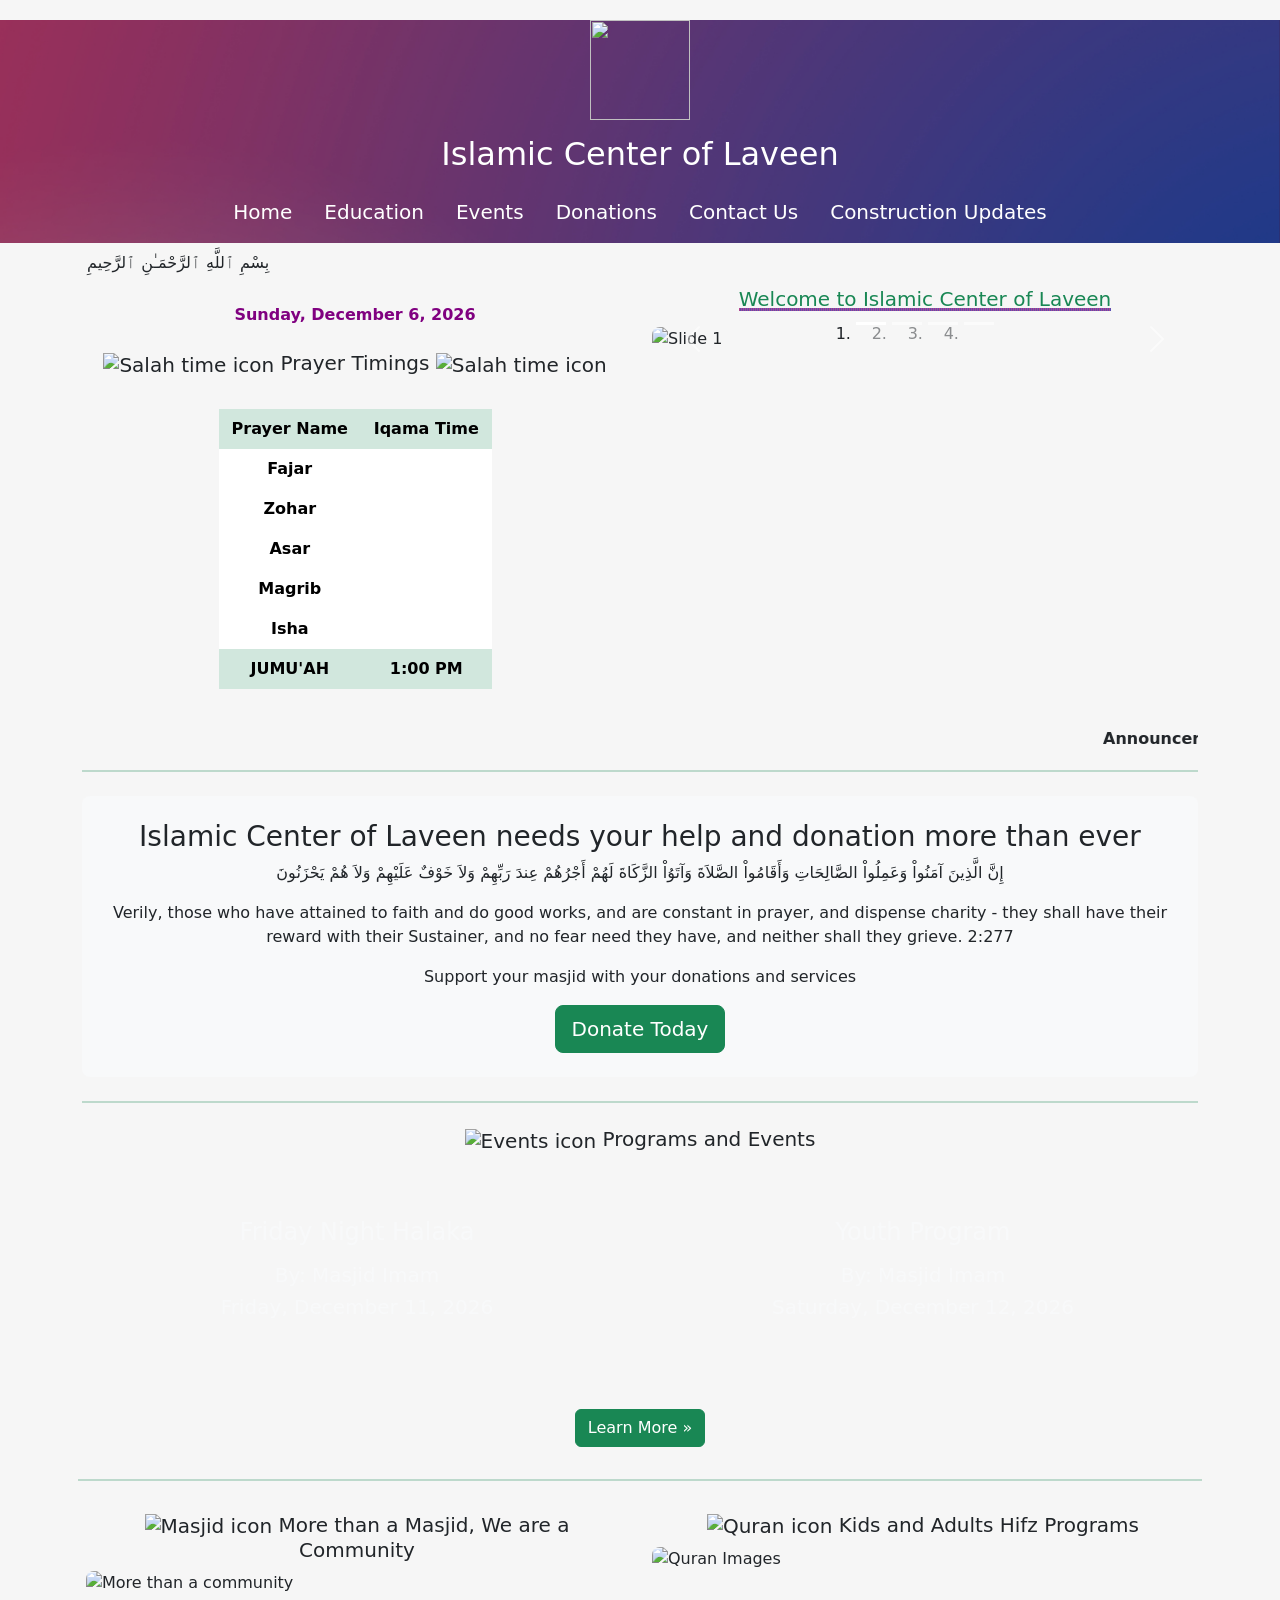
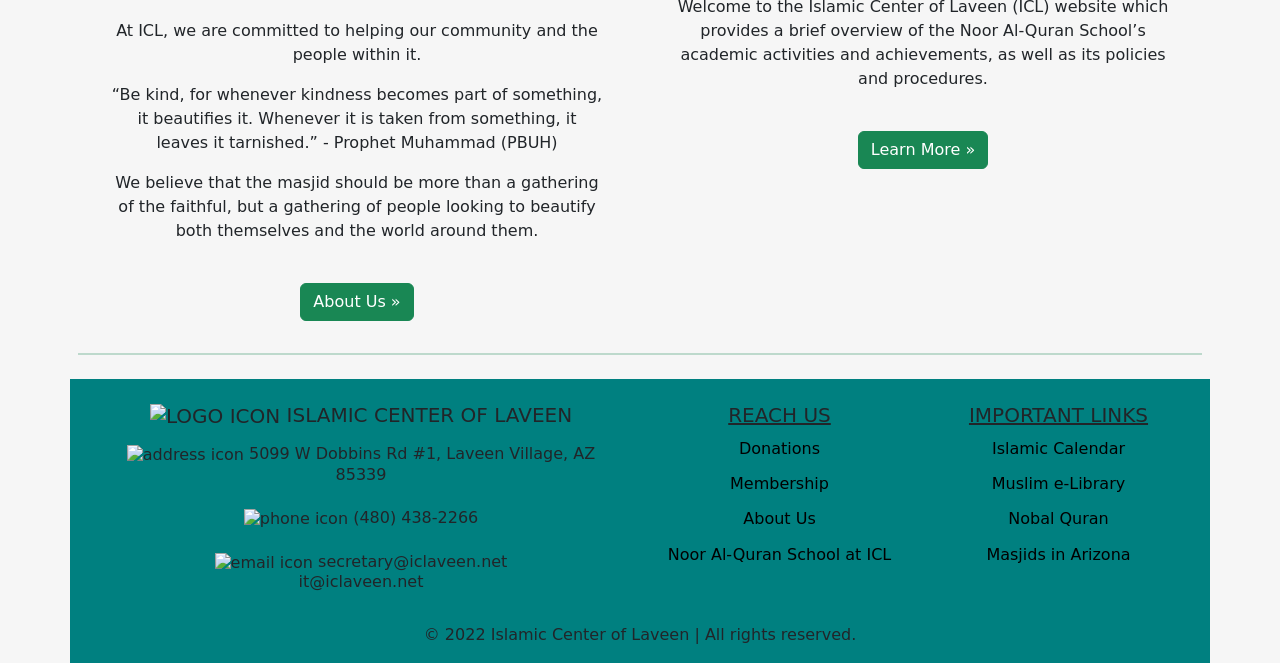
==== commit 07b30047: "Add files via upload" ====
--- a/index.html
+++ b/index.html
@@ -4,10 +4,17 @@
 <head>
     <meta charset="utf-8">
     <meta name="viewport" content="width=device-width, initial-scale=1">
-    <title>Mercy4Care:Home</title>
+    <title>ICL:Home</title>
     <link rel="stylesheet" href="css/style.css" />
     <link href="https://cdn.jsdelivr.net/npm/bootstrap@5.0.2/dist/css/bootstrap.min.css" rel="stylesheet">
     <script src="https://cdn.jsdelivr.net/npm/bootstrap@5.0.2/dist/js/bootstrap.bundle.min.js"></script>
+    <!-- jquery file -->
+    <script src="https://ajax.googleapis.com/ajax/libs/jquery/3.5.1/jquery.min.js"></script>
+    <!-- jquery-hijra-date file -->
+    <script src="js/node_modules/jquery-hijri-date/jquery.hijri.date.min.js"></script>
+    <!-- my JS file-->
+    <script src="js/myjs.js"></script>
+    <script src="js/prayerTime.js"></script>
     <meta http-equiv="Cache-Control" content="no-cache, no-store, must-revalidate" />
     <meta http-equiv="Pragma" content="no-cache" />
     <meta http-equiv="Expires" content="-1" />
@@ -17,10 +24,10 @@
 <body>
     <div class="nav-body">
         <div href="index.html" class="navbar-brand">
-            <img class="logo mx-auto d-block" src="images/logo-m4c.png">
+            <img class="logo mx-auto d-block" src="images/logo.jpg">
         </div>
         <div>
-            <h2 class="text-center logo-text"> Mercy4Care</h2>
+            <h2 class="text-center logo-text">Islamic Center of Laveen </h2>
         </div>
         <div class="m-2">
             <nav class="navbar navbar-expand-lg  navbar-dark bg-transparent">
@@ -31,16 +38,14 @@
                     </button>
                     <div class="collapse navbar-collapse" id="navbarCollapse">
                         <div class="navbar-nav mx-auto ">
-                            <a href="index.html" class="nav-item nav-link text-center text-decoration-underline px-3 active">Home</a>
-                            <a href="AboutUs.html" class="nav-item nav-link text-center px-3 active">About Us</a>
-                            <a href="OurFacility.html" class="nav-item nav-link  text-center px-3 active">Our
-                                Facility</a>
-                            <a href="Programs.html" class="nav-item nav-link text-center px-3 active">Programs</a>
-                            <a href="OurMembers.html" class="nav-item nav-link text-center bg-green px-3 active">Our
-                                Members</a>
-                            <a href="Career.html" class="nav-item nav-link text-center bg-green px-3 active">Career</a>
-                            <a href="ContactUs.html" class="nav-item nav-link text-center bg-green px-3 active">Contact
+                            <a href="index.html" class="nav-item nav-link text-center  px-3 active">Home</a>
+                            <a href="Education.html" class="nav-item nav-link text-center px-3 active">Education</a>
+                            <a href="Events.html" class="nav-item nav-link  text-center px-3 active">Events</a>
+                            <a href="Donation.html" class="nav-item nav-link text-center px-3 active">Donations</a>
+                            <a href="Contactus.html" class="nav-item nav-link text-center bg-green px-3 active">Contact
                                 Us</a>
+                            <a href="Construction.html"
+                                class="nav-item nav-link text-center bg-green px-3 active">Construction Updates</a>
                         </div>
                     </div>
                 </div>
@@ -50,18 +55,72 @@
 
     <div class="container">
 
-        <div class="text-center heading-mc4 py-1 ">
-            Mercy4Care Services
-        </div>
-        <h5 class="text-center heading-mc4 py-1 ">
-            Arizona's Premier Behavioral Health Residential Facility
-        </h5>
-    </div>
-    <div class="container-lg ">
+        <div class="bismi">
+             بِسْمِ ٱللَّهِ ٱلرَّحْمَـٰنِ ٱلرَّحِيمِ
+        </div>
+    </div>
+    <div class="container-lg my-2">
         <div class="row">
 
             <div class="col-md-6">
                 <div class="w-60 h-100 rounded-3 ">
+                    <div class="py-1">
+                        <!-- Hijra Date jquery element-->
+                        <div class="date text-center my-date py-2"></div>
+                        <div class="date text-center" id="today-date"></div>
+
+                        <h5 class="text-center py-4">
+                            <img src="images/prayerTime.jpeg" class="icon" alt="Salah time icon">
+                            Prayer Timings
+                            <img src="images/prayerTime.jpeg" class="icon" alt="Salah time icon">
+                        </h5>
+
+                        <div class="col-md-6 mx-auto">
+                            <table class="table table-borderless text-center ">
+                                <thead>
+                                    <tr class="table-success">
+                                        <th>Prayer Name</th>
+                                        <th>Iqama Time</th>
+                                    </tr>
+                                </thead>
+                                <tbody>
+                                    <tr>
+                                        <th>Fajar</th>
+                                        <th id="fazar"></th>
+                                    </tr>
+                                    <tr>
+                                        <th>Zohar</th>
+                                        <th id="zohar"></th>
+                                    </tr>
+                                    <tr>
+                                        <th>Asar</th>
+                                        <th id="asar"></th>
+                                    </tr>
+                                    <tr>
+                                        <th>Magrib</th>
+                                        <th id="magrib"></th>
+                                    </tr>
+                                    <tr>
+                                        <th>Isha</th>
+                                        <th id="isha"></th>
+                                    </tr>
+                                    <tr class="table-success">
+                                        <th>JUMU'AH </th>
+                                        <th>1:00 PM</th>
+                                    </tr>
+                                </tbody>
+                            </table>
+                        </div>
+                    </div>
+                </div>
+
+            </div>
+
+            <div class="col-md-6">
+                <div class="w-60 h-100 rounded-3 ">
+                    <h5 class="text-center text-success py-1 ">
+                        <span class="double">Welcome to Islamic Center of Laveen</span>
+                    </h5>
                     <div class="py-1">
                         <div id="myCarousel" class="carousel slide" data-bs-ride="carousel">
                             <!-- Carousel indicators -->
@@ -75,33 +134,28 @@
                             <!-- Wrapper for carousel items -->
                             <div class="carousel-inner">
                                 <div class="carousel-item  active">
-                                    <h6 class="text-center text-purple text-uppercase">Offer a Sanctuary</h6>
-                                    <img src="images/bhslide1-mc4.jpeg" class="d-block w-100  slide-mc4 rounded-3"
-                                        alt="Slide 1"> 
-                                        
-                                    <!--  <h3 class="carousel-caption shadow-sm p-3 mb-5 bg-light text-dark rounded">Daily
-                                        Five Time Prayers </h3>-->
+                                    <img src="masjid-pics/slide1.jpeg" class="d-block w-100 slide rounded-3"
+                                        alt="Slide 1">
+                                    <h3 class="carousel-caption shadow-sm p-3 mb-5 bg-light text-dark rounded">Daily
+                                        Five Time Prayers </h3>
                                 </div>
                                 <div class="carousel-item">
-                                    <h6 class="text-center text-purple text-uppercase">Encourage Independence</h6>
-                                    <img src="images/bhslide2-mc4.png" class="d-block  w-100  slide-mc4 rounded-3"
+                                    <img src="masjid-pics/slide2.jpeg" class="d-block  w-100 slide rounded-3"
                                         alt="Slide 2">
-                                    <!--<h3 class="carousel-caption shadow-sm p-3 mb-5 bg-light text-dark rounded"> Kids and
-                                        Adults Quran Hifz Programs </h3>-->
+                                    <h3 class="carousel-caption shadow-sm p-3 mb-5 bg-light text-dark rounded"> Kids and
+                                        Adults Quran Hifz Programs </h3>
                                 </div>
                                 <div class="carousel-item">
-                                    <h6 class="text-center text-purple text-uppercase">Focus on Health</h6>
-                                    <img src="images/bhslide3-mc4.jpeg" class="d-block  w-100 slide-mc4 rounded-3"
+                                    <img src="masjid-pics/slide3.jpeg" class="d-block  w-100 slide rounded-3"
                                         alt="Slide 3">
-                                    <!-- <h3 class="carousel-caption shadow-sm p-3 mb-5 bg-light text-dark rounded"> Weekend
-                                        School </h3>-->
+                                    <h3 class="carousel-caption shadow-sm p-3 mb-5 bg-light text-dark rounded"> Weekend
+                                        School </h3>
                                 </div>
                                 <div class="carousel-item">
-                                    <h6 class="text-center text-purple text-uppercase">Develop Self-Esteem</h6>
-                                    <img src="images/bhslide5-mc4.jpeg" class="d-block  w-100 slide-mc4 rounded-3"
+                                    <img src="masjid-pics/slide4.jpeg" class="d-block  w-100 slide rounded-3"
                                         alt="Slide 4">
-                                    <!-- <h3 class="carousel-caption shadow-sm p-3 mb-5 bg-light text-dark rounded">
-                                        Dedicated Imam </h3>-->
+                                    <h3 class="carousel-caption shadow-sm p-3 mb-5 bg-light text-dark rounded">
+                                        Dedicated Imam </h3>
                                 </div>
                             </div>
 
@@ -117,158 +171,136 @@
                 </div>
             </div>
 
+        </div>
+
+        <div class="my-2">
+            <marquee class="news" width="90%" direction="left" height="25px" scrollamount="5">
+                <div>
+                    <b class="text-red">Announcements:</b>
+                    1. There is a Iqmama time update
+                    2. Friday night halak every Friday after magrib
+                </div>
+            </marquee>
+        </div>
+        <hr class="bg-danger border-2 border-top border-success">
+    </div>
+
+    <div class="container">
+        <div class="p-4 my-4 bg-light rounded-3">
+            <h3 class="text-center">Islamic Center of Laveen needs your help and donation more than ever</h3>
+            <p class="text-center"> إِنَّ الَّذِينَ آمَنُواْ وَعَمِلُواْ الصَّالِحَاتِ وَأَقَامُواْ الصَّلاَةَ وَآتَوُاْ
+                الزَّكَاةَ لَهُمْ أَجْرُهُمْ عِندَ رَبِّهِمْ وَلاَ خَوْفٌ عَلَيْهِمْ وَلاَ هُمْ يَحْزَنُونَ</p>
+            <p class="text-center">Verily, those who have attained to faith and do good works, and are constant in
+                prayer, and dispense charity - they shall have their reward with their Sustainer, and no fear need they
+                have, and neither shall they grieve. 2:277</p>
+            <p class="text-center"> Support your masjid with your donations and services</p>
+
+            <div class="text-center">
+                <a href=" https://us.mohid.co/az/phoenix/iclaveen/masjid/online/donation/1"
+                    class="btn btn-success btn-lg" role="button">Donate Today</a>
+
+                <!--   <h4 class="text-center">
+                    <img src="images/paypal.png" class="icon" alt="PayPal icon"> Donate with PayPal
+                </h4>
+                <div class="text-center">
+                    <form action="https://www.paypal.com/cgi-bin/webscr" method="post" target="_top">
+
+                        
+                        <input type="hidden" name="cmd" value="_s-xclick">
+
+                        
+                        <input type="hidden" name="hosted_button_id" value="108117">
+
+                        
+                        <input type="image" src="https://www.paypalobjects.com/en_US/i/btn/btn_donateCC_LG.gif"
+                            border="0" name="submit" title="PayPal - The safer, easier way to pay online!"
+                            alt="Donate with PayPal button" />
+                        <img alt="" border="0" src="https://www.paypal.com/en_US/i/scr/pixel.gif" width="1"
+                            height="1" />
+
+                    </form>
+                </div> -->
+            </div>
+        </div>
+        <hr class="bg-danger border-2 border-top border-success">
+    </div>
+
+    <!-- Event details -->
+    <div class="container p-2">
+        <!--Row with three equal columns-->
+        <div class="row g-4 px-2">
+            <h5 class="text-center">
+                <img src="images/events.png" class="icon" alt="Events icon">
+                Programs and Events 
+            </h5>
             <div class="col-md-6">
-                <div class="w-60 h-100 rounded-3 ">
-                    <div class="intro-text">
-                        <div class="text-md-left">
-                            Mercy4Care Services, LLC is a caring behavioral health/substance abuse residential group
-                            home
-                            facility that provides independent living & social services to individuals that struggle
-                            with coping skills to live with daily challenges. We provide a secure environment in
-                            challenging times, A home with tranquility.
-                        </div>
-                        <div class="text-md-left py-2">
-                            Mercy4Care Services partners with other agency’s in providing an individualized treatment
-                            plan
-                            tailored to meet the emotional, psychological, and physical needs of our residents. Our
-                            residents will receive compassionate care and be treated with the dignity and respect they
-                            deserve.
-                        </div>
-                        <div class="text-md-left py-2">
-                            We know that for the average person, negative situations or feelings can usually be worked
-                            through. Yet, for someone suffering from depression or general mental health, those emotions
-                            are unmanageable, reflected through outlooks, through moods and through behaviors.
-                        </div>
-                        <div class="text-md-left py-2">
-                            Unfortunately, the amount of people currently suffering from depression is very high. Due to
-                            this increase, many individuals see depression as the norm, as a harmless, easy to overcome
-                            illness. When in fact, it spans, across masses of diagnoses showcases the dangers and
-                            seriousness of the depressions as a mental health illness.
-                        </div>
-                    </div>
-                </div>
-
-            </div>
-        </div>
-
-        <div class="news">
-            <marquee width="90%" direction="left" height="20px" scrollamount="5">
-                <div>
-                    <b class="text-purple">We strive to help our residents:</b>
-                    1. Improve their overall quality of life
-                    2. Implement regular utilization of routine
-                    3. Provide adequate health and social services and quality treatment options
-                </div>
-            </marquee>
-        </div>
+                <div class=" colum-1">
+                    <div class="text-center text-light">
+                        <h4 class="p-2">Friday Night Halaka</h4>
+                        <p class="h5">By: Masjid Imam</p>
+                        <div class="h5" id="nextFriday"></div>
+                    </div>
+                </div>
+            </div>
+            <div class="col-md-6">
+                <div class="colum-2">
+                    <div class="text-center text-light">
+                        <h4 class="p-2">Youth Program</h4>
+                        <p class="h5">By: Masjid Imam</p>
+                        <div class="h5" id="nextSaturday"></div> 
+                    </div>
+                </div>
+            </div>
+            <div class="col text-center">
+                <p><a href="Events.html" class="btn btn-success">Learn More &raquo;</a></p>
+            </div>
+        </div>
+
         <hr class="bg-danger border-2 border-top border-success">
     </div>
 
-    <div class="container">
-        <div class="my-2 bg-light rounded-3">
-            <h3 class="text-center text-purple">We Provide Below Services With Personal Care</h3>
-            <div class="row g-4 px-1 py-2">
-                <div class="col-md-4">
-                    <ul>
-                        <li> Drug and Alcohol Rehabilitation </li>
-                        <li>Individual Counseling</li>
-                        <li>Group Counseling</li>
-                        <li>Family Counseling</li>
-                        <li> Stress Management</li>
-                        <li>Counseling & anger management </li>
-                        <li>Substance Abuse Program</li>
-                    </ul>
-
-                </div>
-                <div class="col-md-4">
-                    <ul>
-                        <li> GHMS & SMI </li>
-                        <li>Education & personal development </li>
-                        <li>Healthy living thru diet and exercise and activities </li>
-                        <li>Dual diagnosis psychosis coherent</li>
-                        <li>Homelessness Support & crisis management</li>
-                        <li>Health and Wellness (Recreational and Activities Therapy) Including Yoga</li>
-                    </ul>
-
-                </div>
-                <div class="col-md-4">
-                    <ul>
-                        <li> AA & NA sessions </li>
-                        <li>Assisted Medication Administration </li>
-                        <li>Personal Care Services</li>
-                        <li>Independent Living Skills/Life Skills</li>
-                        <li>Social Skills (Self Expression Skills) and Cultural Activities</li>
-                    </ul>
-
-                </div>
-            </div>
+    <div class="container p-2">
+        <div class="row g-4 px-2">
+
+            <div class="col-md-6 ">
+                <h5 class="text-center">
+                    <img src="images/mosque.png" class="icon" alt="Masjid icon">
+                    More than a Masjid, We are a Community
+                </h5>
+                <img src="masjid-pics/slide2.jpeg" class="img-fluid rounded-3" alt="More than a community">
+                <div class="text-center g-4 p-4">
+                    <p>At ICL, we are committed to helping our community and the people within it. </p>
+                    <p>“Be kind, for whenever kindness becomes part of something, it beautifies it. Whenever it is taken
+                        from something, it leaves it tarnished.” - Prophet Muhammad (PBUH)</p>
+                    <p>We believe that the masjid should be more than a gathering of the faithful, but a gathering of
+                        people
+                        looking to beautify both themselves and the world around them.</p>
+                </div>
+
+                <div class="col text-center">
+                    <p><a href="AboutUs.html" class="btn btn-success">About Us &raquo;</a></p>
+                </div>
+            </div>
+
+            <div class="col-md-6 ">
+                <h5 class="text-center">
+                    <img src="images/quranicon.png" class="icon" alt="Quran icon">
+                    Kids and Adults Hifz Programs
+                </h5>
+                <img src="masjid-pics/quran.jpeg" class="img-fluid rounded-3" alt="Quran Images">
+                <div class="text-center g-4 p-4">
+                    <p>Welcome to the Islamic Center of Laveen (ICL) website which provides a brief overview of the Noor
+                        Al-Quran School’s academic
+                        activities and achievements, as well as its policies and procedures.</p>
+                </div>
+                <div class="col text-center">
+                    <p><a href="Education.html" class="btn btn-success">Learn More &raquo;</a></p>
+                </div>
+            </div>
+
         </div>
         <hr class="bg-danger border-2 border-top border-success">
     </div>
-
-    <div class="container">
-        <div class=" my-2 bg-light rounded-3">
-            <h3 class="text-center text-purple">You Can Start Here</h3>
-            <div class="row g-4 px-2">
-                <div class="col-md-4">
-                    <div class="col text-center">
-                        <img src="images/referrals-m4c.png" class="img-fluid rounded-3 slide1-mc4 py-4"
-                            alt="Submit Your Referral">
-                        <p> Submit your referral here </p>
-                        <p><a href="index.html" class="btn btn-success">Submit Your Referral&raquo;</a></p>
-                    </div>
-
-                </div>
-                <div class="col-md-4">
-                    <div class="col text-center">
-                        <img src="images/appointment-m4c.jpg" class="img-fluid rounded-3 slide1-mc4"
-                            alt="Schedule An Appointment">
-                        <p> Come and visit our Facility </p>
-                        <p><a href="index.html" class="btn btn-success">Schedule An Appointment &raquo;</a></p>
-                    </div>
-
-                </div>
-                <div class="col-md-4">
-                    <div class="col text-center">
-                        <img src="images/learnmore-m4c.jpeg" class="img-fluid rounded-3 slide-mc4" alt="Brocher">
-                        <p> Learn more about our Services </p>
-                        <p><a href="index.html" class="btn btn-success">Brocher &raquo;</a></p>
-                    </div>
-
-                </div>
-            </div>
-        </div>
-        <hr class="bg-danger border-2 border-top border-success">
-    </div>
-
-    <div class="container-lg">
-        <div class=" my-2 bg-light rounded-3"></div>
-        <div class="row">
-            <div class="col-md-6">
-                <div class="col text-center">
-                    <h3 class="text-purple"> Treatment Plan </h3>
-                    <img src="images/treatmentplan-m4c.jpeg" class="img-fluid rounded-3 slide2-mc4 py-3"
-                        alt="Submit Your Referral">
-
-                    <p><a href="index.html" class="btn btn-success">Continue</a></p>
-                </div>
-
-            </div>
-            <div class="col-md-6">
-                <div class="col text-center">
-                    <h3 class="text-purple"> Goals </h3>
-                    <img src="images/goals-m4c.avif" class="img-fluid rounded-3 slide2-mc4  py-3"
-                        alt="Schedule An Appointment">
-
-                    <p><a href="index.html" class="btn btn-success">Continue</a></p>
-                </div>
-            </div>
-        </div>
-    </div>
-    </div>
-    <hr class="bg-danger border-2 border-top border-success">
-    </div>
-
 
     <div class="container foot">
         <!-- Footer -->
@@ -287,20 +319,20 @@
 
                         <!-- Content -->
                         <h5 class="text-uppercase ">
-                            <img src="images/logo-m4c.png" class="fimage" alt="logo icon">
-                            Mercy4Care Services
+                            <img src="images/logo.jpg" class="fimage" alt="logo icon">
+                            Islamic Center of Laveen
                         </h5>
                         <p class="h6 p-2">
                             <img src="images/address.png" class="fimage" alt="address icon">
-                            5416 W. Beautiful Ln. Laveen, AZ 85339
+                            5099 W Dobbins Rd #1, Laveen Village, AZ 85339
                         </p>
                         <p class="h6 p-2">
                             <img src="images/phone.png" class="fimage" alt="phone icon">
-                            (602) 612-4613
+                            (480) 438-2266
                         </p>
                         <p class="h6 p-2">
                             <img src="images/email.png" class="fimage" alt="email icon">
-                            mercy4care1@gmail.com
+                            secretary@iclaveen.net </br> it@iclaveen.net
                         </p>
 
                     </div>
@@ -311,14 +343,20 @@
                     <div class="col-md-3 mb-md-0 mb-3">
 
                         <!-- Links -->
-                        <h5 class="text-uppercase text-decoration-underline">Direction to Our Facility</h5>
+                        <h5 class="text-uppercase text-decoration-underline">Reach Us</h5>
 
                         <ul class="list-unstyled">
                             <li class="p-1 h6">
-                                <iframe
-                                    src="https://www.google.com/maps/embed?pb=!1m18!1m12!1m3!1d3331.823244074619!2d-112.17855302355805!3d33.37568035315022!2m3!1f0!2f0!3f0!3m2!1i1024!2i768!4f13.1!3m3!1m2!1s0x872b171b75af9ecb%3A0x8c987f8a177935cf!2s5416%20W%20Beautiful%20Ln%2C%20Laveen%20Village%2C%20AZ%2085339!5e0!3m2!1sen!2sus!4v1684547884025!5m2!1sen!2sus"
-                                    width="200" height="150" style="border:0;" allowfullscreen="" loading="lazy"
-                                    referrerpolicy="no-referrer-when-downgrade"></iframe>
+                                <a class="flink" href="Donation.html">Donations</a>
+                            </li>
+                            <li class="p-1 h6">
+                                <a class="flink" href="Membership.html">Membership</a>
+                            </li>
+                            <li class="p-1 h6">
+                                <a class="flink" href="AboutUs.html">About Us</a>
+                            </li>
+                            <li class="p-1 h6">
+                                <a class="flink" href="Education.html">Noor Al-Quran School at ICL </a>
                             </li>
                         </ul>
 
@@ -333,16 +371,20 @@
 
                         <ul class="list-unstyled">
                             <li class="p-1 h6">
-                                <a class="flink" href="AboutUs.html">About Us</a>
-                            </li>
-                            <li class="p-1 h6">
-                                <a class="flink" href="index.html">Career</a>
-                            </li>
-                            <li class="p-1 h6">
-                                <a class="flink" href="index.html">Feedback</a>
-                            </li>
-                            <li class="p-1 h6">
-                                <a class="flink" href="mailto:mercy4care1@gmail.com" target="_blank">Contact Us</a>
+                                <a class="flink" href="https://www.islamicfinder.org/islamic-calendar/">Islamic
+                                    Calendar</a>
+                            </li>
+                            <li class="p-1 h6">
+                                <a class="flink" href="https://www.muslim-library.com/?lang=English">Muslim
+                                    e-Library</a>
+                            </li>
+                            <li class="p-1 h6">
+                                <a class="flink" href="https://quran.com/">Nobal Quran</a>
+                            </li>
+                            <li class="p-1 h6">
+                                <a class="flink"
+                                    href="https://www.azmuslims.org/list-of-mosques-in-arizona.html">Masjids in
+                                    Arizona</a>
                             </li>
                         </ul>
 
@@ -356,7 +398,7 @@
             <!-- Footer Links -->
 
             <!-- Copyright -->
-            <div class="footer-copyright text-center py-3">© 2023 Mercy4Care | All rights reserved.
+            <div class="footer-copyright text-center py-3">© 2022 Islamic Center of Laveen | All rights reserved.
             </div>
             <!-- Copyright -->
 
